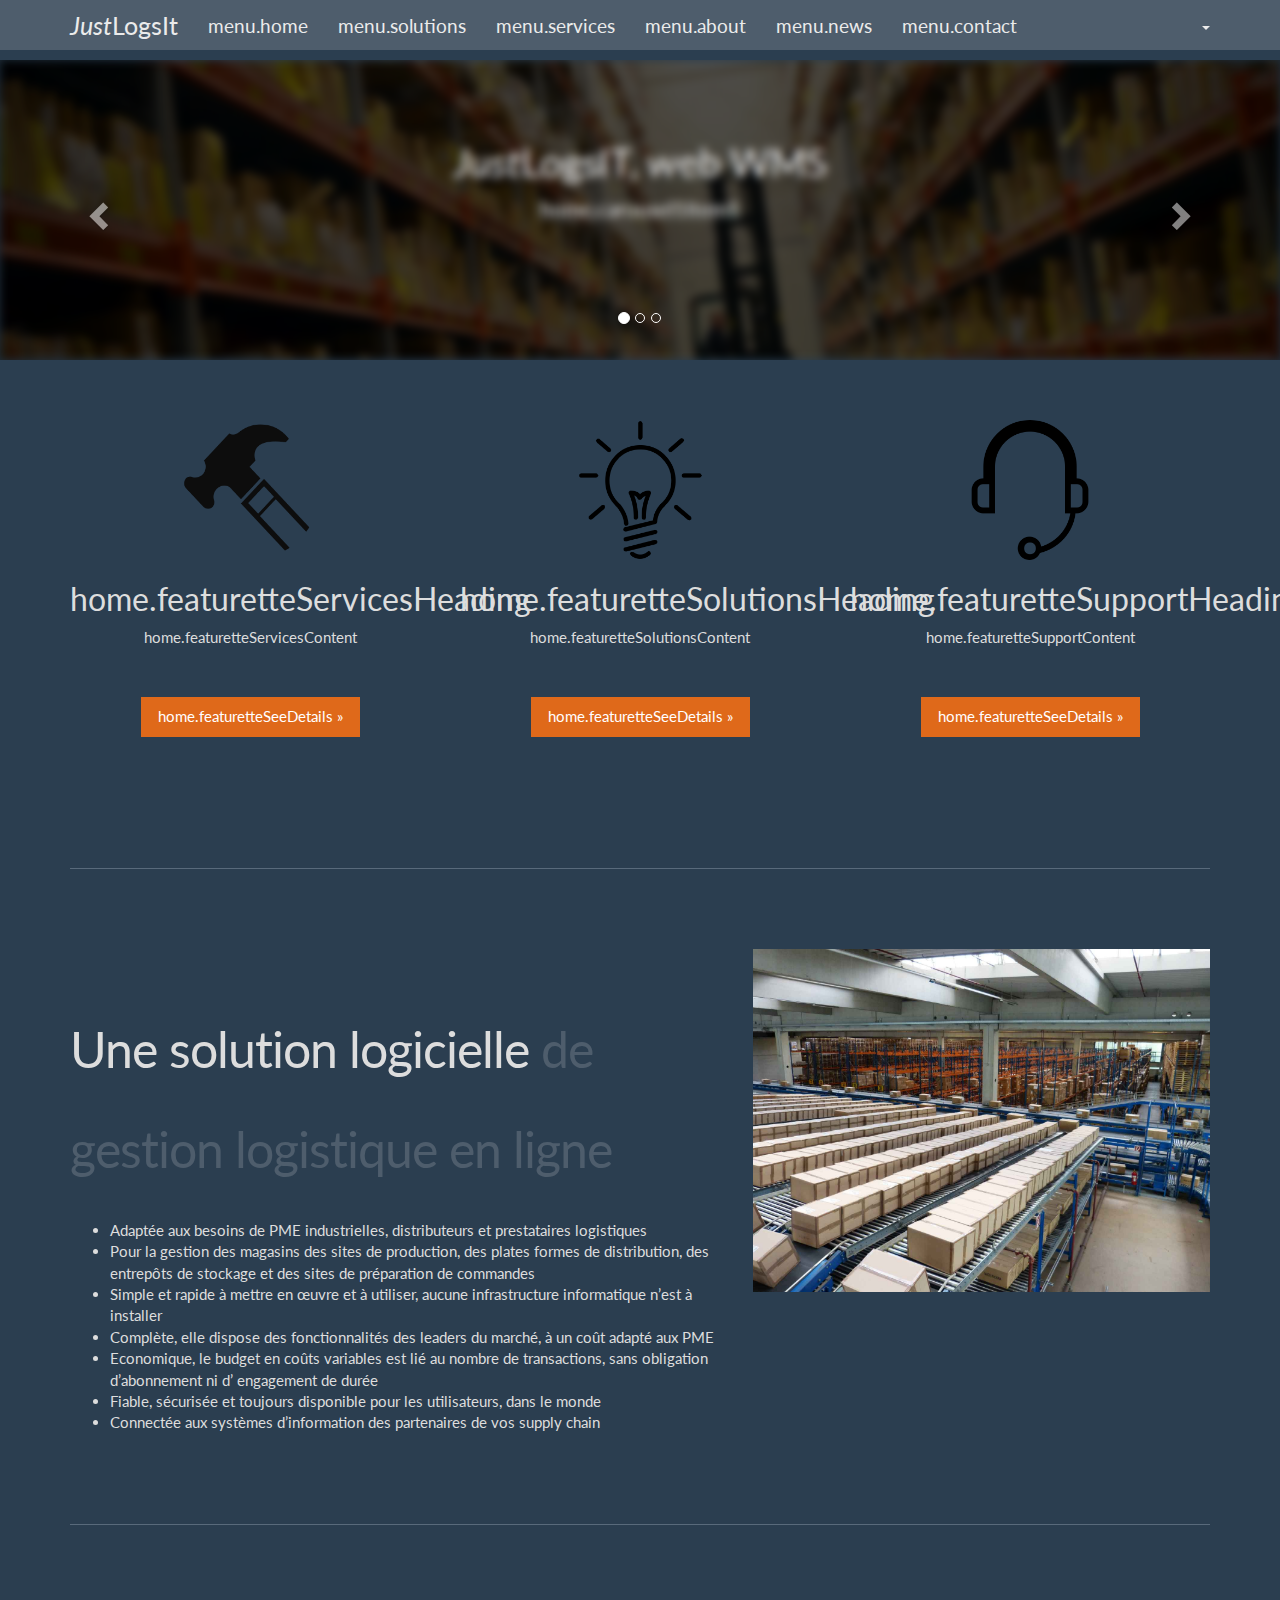
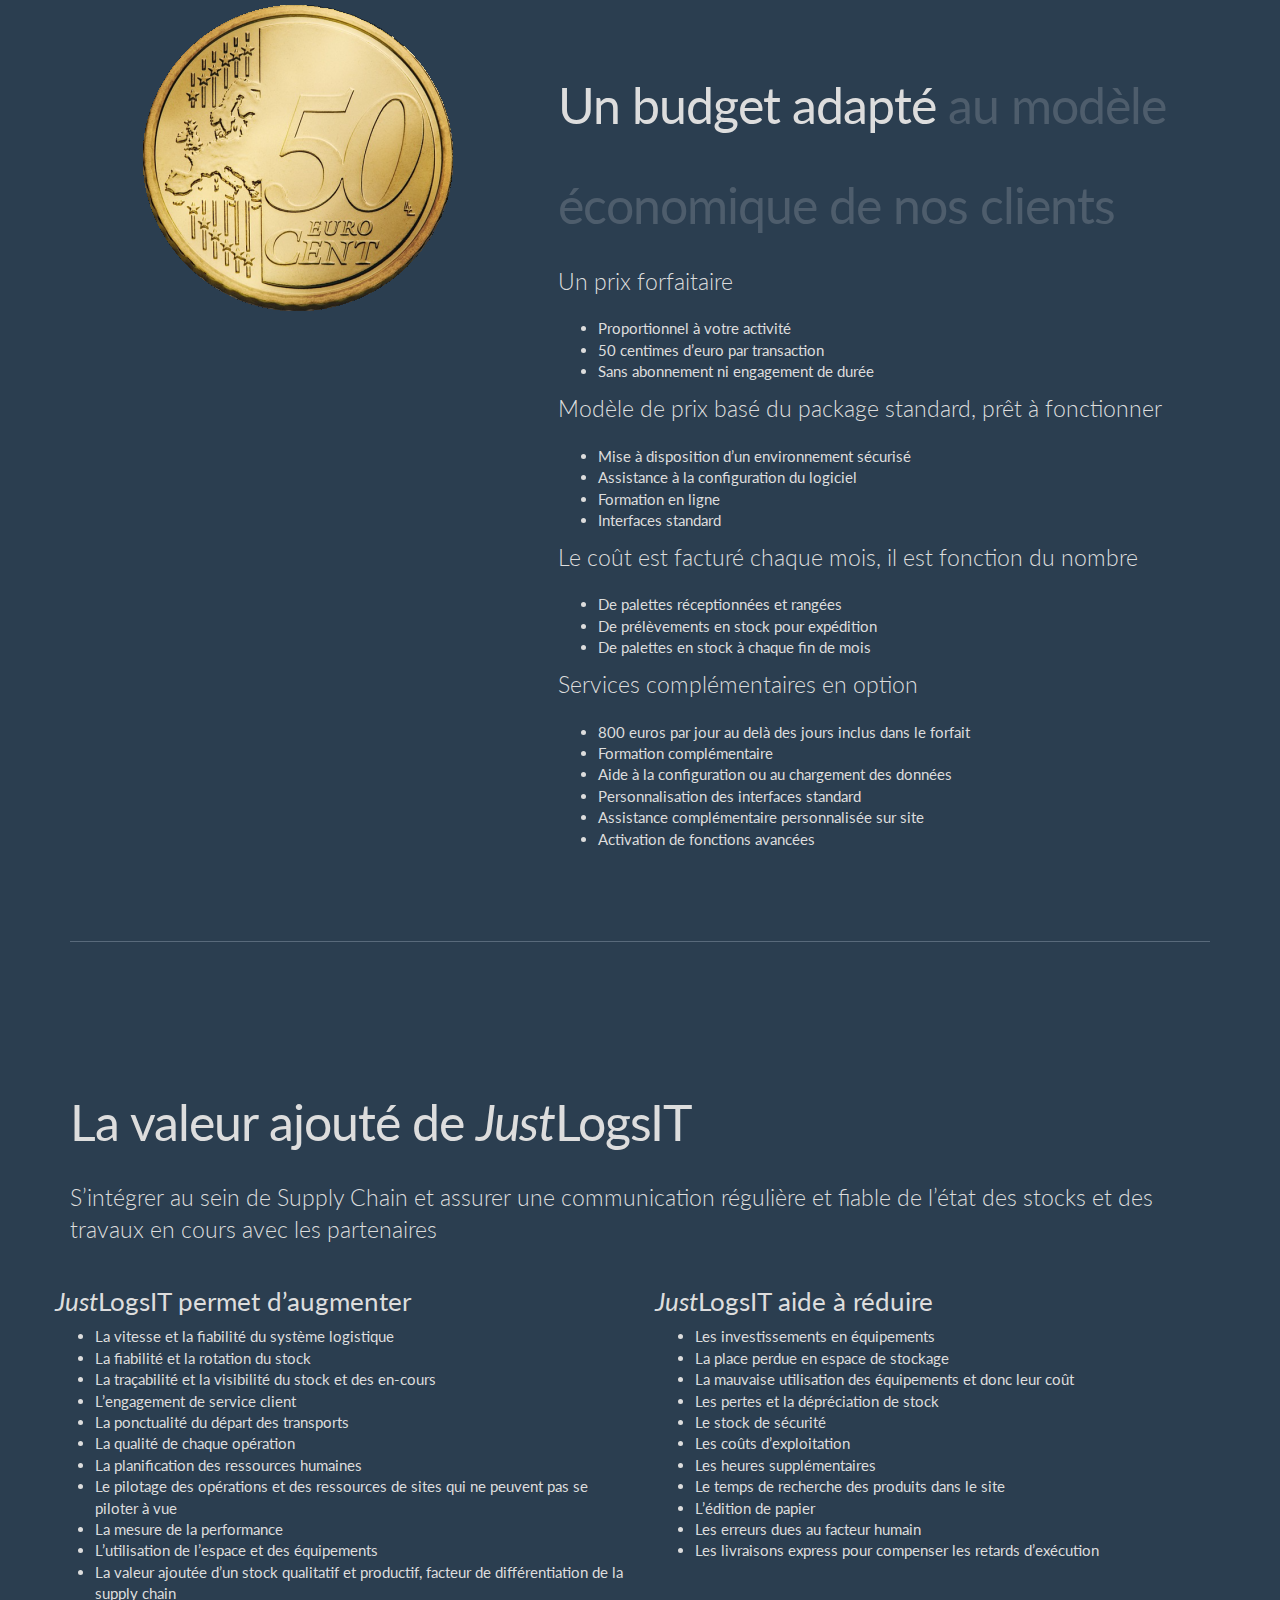
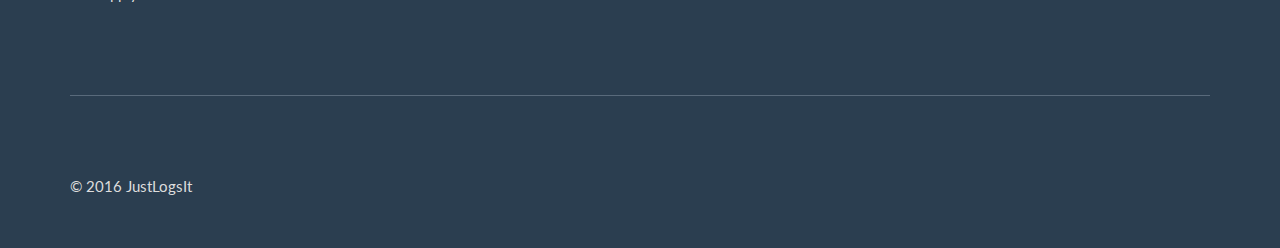
==== index.html @ 25b5d2bd "first commit" ====
<!DOCTYPE html>
<html lang="en" ng-app="justlogsit">
<head>
    <meta charset="utf-8">
    <meta http-equiv="X-UA-Compatible" content="IE=edge">
    <meta name="viewport" content="width=device-width, initial-scale=1">
    <!-- The above 3 meta tags *must* come first in the head; any other head content must come *after* these tags -->
    <meta name="description" content="JustLogsIt website">
    <meta name="author" content="Antoine Couette">
    <!--<link rel="icon" href="../../favicon.ico">-->

    <title>JustLogsIt</title>

    <!-- Bootstrap core CSS -->
    <link href="assets/css/bootstrap.css" rel="stylesheet">

    <!-- IE10 viewport hack for Surface/desktop Windows 8 bug -->
    <link href="assets/css/ie10-viewport-bug-workaround.css" rel="stylesheet">

    <!-- flags -->
    <link href="assets/css/flag-icon.min.css" rel="stylesheet">

    <!-- HTML5 shim and Respond.js for IE8 support of HTML5 elements and media queries -->
    <!--[if lt IE 9]>
    <script src="https://oss.maxcdn.com/html5shiv/3.7.2/html5shiv.min.js"></script>
    <script src="https://oss.maxcdn.com/respond/1.4.2/respond.min.js"></script>
    <![endif]-->


    <link href="src/home/home.css" rel="stylesheet">
    <link href="src/menu/menu.css" rel="stylesheet">
    <link href="src/contact/contact.css" rel="stylesheet">
    <link href="src/global.css" rel="stylesheet">

</head>

<body>
<ng-include src="'src/menu/menu.html'"></ng-include>


<div ng-view id="mainPlaceholder"></div>


<!-- Bootstrap core JavaScript
================================================== -->
<!-- Placed at the end of the document so the pages load faster -->
<script src="https://ajax.googleapis.com/ajax/libs/jquery/1.11.3/jquery.min.js"></script>
<script src="assets/js/bootstrap.min.js"></script>
<!-- IE10 viewport hack for Surface/desktop Windows 8 bug -->
<script src="assets/js/ie10-viewport-bug-workaround.js"></script>
<script src="assets/js/angular.min.js"></script>
<script src="assets/js/angular-route.min.js"></script>
<script src="assets/js/angular-messages.min.js"></script>
<script src="assets/js/angular-translate.min.js"></script>
<script src="src/app.js"></script>
<script src="src/contact/contact.js"></script>
<script src="src/home/home.js"></script>
<script src="src/menu/menu.js"></script>
<script src="src/route.js"></script>
</body>


</html>
---- assets/css/ie10-viewport-bug-workaround.css ----
/*!
 * IE10 viewport hack for Surface/desktop Windows 8 bug
 * Copyright 2014-2015 Twitter, Inc.
 * Licensed under MIT (https://github.com/twbs/bootstrap/blob/master/LICENSE)
 */

/*
 * See the Getting Started docs for more information:
 * http://getbootstrap.com/getting-started/#support-ie10-width
 */
@-webkit-viewport { width: device-width; }
@-moz-viewport    { width: device-width; }
@-ms-viewport     { width: device-width; }
@-o-viewport      { width: device-width; }
@viewport         { width: device-width; }
---- assets/css/flag-icon.min.css ----
.flag-icon,.flag-icon-background{background-size:contain;background-position:50%;background-repeat:no-repeat}.flag-icon{position:relative;display:inline-block;width:1.33333333em;line-height:1em}.flag-icon:before{content:"\00a0"}.flag-icon.flag-icon-squared{width:1em}.flag-icon-ad{background-image:url(../flags/4x3/ad.svg)}.flag-icon-ad.flag-icon-squared{background-image:url(../flags/1x1/ad.svg)}.flag-icon-ae{background-image:url(../flags/4x3/ae.svg)}.flag-icon-ae.flag-icon-squared{background-image:url(../flags/1x1/ae.svg)}.flag-icon-af{background-image:url(../flags/4x3/af.svg)}.flag-icon-af.flag-icon-squared{background-image:url(../flags/1x1/af.svg)}.flag-icon-ag{background-image:url(../flags/4x3/ag.svg)}.flag-icon-ag.flag-icon-squared{background-image:url(../flags/1x1/ag.svg)}.flag-icon-ai{background-image:url(../flags/4x3/ai.svg)}.flag-icon-ai.flag-icon-squared{background-image:url(../flags/1x1/ai.svg)}.flag-icon-al{background-image:url(../flags/4x3/al.svg)}.flag-icon-al.flag-icon-squared{background-image:url(../flags/1x1/al.svg)}.flag-icon-am{background-image:url(../flags/4x3/am.svg)}.flag-icon-am.flag-icon-squared{background-image:url(../flags/1x1/am.svg)}.flag-icon-ao{background-image:url(../flags/4x3/ao.svg)}.flag-icon-ao.flag-icon-squared{background-image:url(../flags/1x1/ao.svg)}.flag-icon-aq{background-image:url(../flags/4x3/aq.svg)}.flag-icon-aq.flag-icon-squared{background-image:url(../flags/1x1/aq.svg)}.flag-icon-ar{background-image:url(../flags/4x3/ar.svg)}.flag-icon-ar.flag-icon-squared{background-image:url(../flags/1x1/ar.svg)}.flag-icon-as{background-image:url(../flags/4x3/as.svg)}.flag-icon-as.flag-icon-squared{background-image:url(../flags/1x1/as.svg)}.flag-icon-at{background-image:url(../flags/4x3/at.svg)}.flag-icon-at.flag-icon-squared{background-image:url(../flags/1x1/at.svg)}.flag-icon-au{background-image:url(../flags/4x3/au.svg)}.flag-icon-au.flag-icon-squared{background-image:url(../flags/1x1/au.svg)}.flag-icon-aw{background-image:url(../flags/4x3/aw.svg)}.flag-icon-aw.flag-icon-squared{background-image:url(../flags/1x1/aw.svg)}.flag-icon-ax{background-image:url(../flags/4x3/ax.svg)}.flag-icon-ax.flag-icon-squared{background-image:url(../flags/1x1/ax.svg)}.flag-icon-az{background-image:url(../flags/4x3/az.svg)}.flag-icon-az.flag-icon-squared{background-image:url(../flags/1x1/az.svg)}.flag-icon-ba{background-image:url(../flags/4x3/ba.svg)}.flag-icon-ba.flag-icon-squared{background-image:url(../flags/1x1/ba.svg)}.flag-icon-bb{background-image:url(../flags/4x3/bb.svg)}.flag-icon-bb.flag-icon-squared{background-image:url(../flags/1x1/bb.svg)}.flag-icon-bd{background-image:url(../flags/4x3/bd.svg)}.flag-icon-bd.flag-icon-squared{background-image:url(../flags/1x1/bd.svg)}.flag-icon-be{background-image:url(../flags/4x3/be.svg)}.flag-icon-be.flag-icon-squared{background-image:url(../flags/1x1/be.svg)}.flag-icon-bf{background-image:url(../flags/4x3/bf.svg)}.flag-icon-bf.flag-icon-squared{background-image:url(../flags/1x1/bf.svg)}.flag-icon-bg{background-image:url(../flags/4x3/bg.svg)}.flag-icon-bg.flag-icon-squared{background-image:url(../flags/1x1/bg.svg)}.flag-icon-bh{background-image:url(../flags/4x3/bh.svg)}.flag-icon-bh.flag-icon-squared{background-image:url(../flags/1x1/bh.svg)}.flag-icon-bi{background-image:url(../flags/4x3/bi.svg)}.flag-icon-bi.flag-icon-squared{background-image:url(../flags/1x1/bi.svg)}.flag-icon-bj{background-image:url(../flags/4x3/bj.svg)}.flag-icon-bj.flag-icon-squared{background-image:url(../flags/1x1/bj.svg)}.flag-icon-bl{background-image:url(../flags/4x3/bl.svg)}.flag-icon-bl.flag-icon-squared{background-image:url(../flags/1x1/bl.svg)}.flag-icon-bm{background-image:url(../flags/4x3/bm.svg)}.flag-icon-bm.flag-icon-squared{background-image:url(../flags/1x1/bm.svg)}.flag-icon-bn{background-image:url(../flags/4x3/bn.svg)}.flag-icon-bn.flag-icon-squared{background-image:url(../flags/1x1/bn.svg)}.flag-icon-bo{background-image:url(../flags/4x3/bo.svg)}.flag-icon-bo.flag-icon-squared{background-image:url(../flags/1x1/bo.svg)}.flag-icon-bq{background-image:url(../flags/4x3/bq.svg)}.flag-icon-bq.flag-icon-squared{background-image:url(../flags/1x1/bq.svg)}.flag-icon-br{background-image:url(../flags/4x3/br.svg)}.flag-icon-br.flag-icon-squared{background-image:url(../flags/1x1/br.svg)}.flag-icon-bs{background-image:url(../flags/4x3/bs.svg)}.flag-icon-bs.flag-icon-squared{background-image:url(../flags/1x1/bs.svg)}.flag-icon-bt{background-image:url(../flags/4x3/bt.svg)}.flag-icon-bt.flag-icon-squared{background-image:url(../flags/1x1/bt.svg)}.flag-icon-bv{background-image:url(../flags/4x3/bv.svg)}.flag-icon-bv.flag-icon-squared{background-image:url(../flags/1x1/bv.svg)}.flag-icon-bw{background-image:url(../flags/4x3/bw.svg)}.flag-icon-bw.flag-icon-squared{background-image:url(../flags/1x1/bw.svg)}.flag-icon-by{background-image:url(../flags/4x3/by.svg)}.flag-icon-by.flag-icon-squared{background-image:url(../flags/1x1/by.svg)}.flag-icon-bz{background-image:url(../flags/4x3/bz.svg)}.flag-icon-bz.flag-icon-squared{background-image:url(../flags/1x1/bz.svg)}.flag-icon-ca{background-image:url(../flags/4x3/ca.svg)}.flag-icon-ca.flag-icon-squared{background-image:url(../flags/1x1/ca.svg)}.flag-icon-cc{background-image:url(../flags/4x3/cc.svg)}.flag-icon-cc.flag-icon-squared{background-image:url(../flags/1x1/cc.svg)}.flag-icon-cd{background-image:url(../flags/4x3/cd.svg)}.flag-icon-cd.flag-icon-squared{background-image:url(../flags/1x1/cd.svg)}.flag-icon-cf{background-image:url(../flags/4x3/cf.svg)}.flag-icon-cf.flag-icon-squared{background-image:url(../flags/1x1/cf.svg)}.flag-icon-cg{background-image:url(../flags/4x3/cg.svg)}.flag-icon-cg.flag-icon-squared{background-image:url(../flags/1x1/cg.svg)}.flag-icon-ch{background-image:url(../flags/4x3/ch.svg)}.flag-icon-ch.flag-icon-squared{background-image:url(../flags/1x1/ch.svg)}.flag-icon-ci{background-image:url(../flags/4x3/ci.svg)}.flag-icon-ci.flag-icon-squared{background-image:url(../flags/1x1/ci.svg)}.flag-icon-ck{background-image:url(../flags/4x3/ck.svg)}.flag-icon-ck.flag-icon-squared{background-image:url(../flags/1x1/ck.svg)}.flag-icon-cl{background-image:url(../flags/4x3/cl.svg)}.flag-icon-cl.flag-icon-squared{background-image:url(../flags/1x1/cl.svg)}.flag-icon-cm{background-image:url(../flags/4x3/cm.svg)}.flag-icon-cm.flag-icon-squared{background-image:url(../flags/1x1/cm.svg)}.flag-icon-cn{background-image:url(../flags/4x3/cn.svg)}.flag-icon-cn.flag-icon-squared{background-image:url(../flags/1x1/cn.svg)}.flag-icon-co{background-image:url(../flags/4x3/co.svg)}.flag-icon-co.flag-icon-squared{background-image:url(../flags/1x1/co.svg)}.flag-icon-cr{background-image:url(../flags/4x3/cr.svg)}.flag-icon-cr.flag-icon-squared{background-image:url(../flags/1x1/cr.svg)}.flag-icon-cu{background-image:url(../flags/4x3/cu.svg)}.flag-icon-cu.flag-icon-squared{background-image:url(../flags/1x1/cu.svg)}.flag-icon-cv{background-image:url(../flags/4x3/cv.svg)}.flag-icon-cv.flag-icon-squared{background-image:url(../flags/1x1/cv.svg)}.flag-icon-cw{background-image:url(../flags/4x3/cw.svg)}.flag-icon-cw.flag-icon-squared{background-image:url(../flags/1x1/cw.svg)}.flag-icon-cx{background-image:url(../flags/4x3/cx.svg)}.flag-icon-cx.flag-icon-squared{background-image:url(../flags/1x1/cx.svg)}.flag-icon-cy{background-image:url(../flags/4x3/cy.svg)}.flag-icon-cy.flag-icon-squared{background-image:url(../flags/1x1/cy.svg)}.flag-icon-cz{background-image:url(../flags/4x3/cz.svg)}.flag-icon-cz.flag-icon-squared{background-image:url(../flags/1x1/cz.svg)}.flag-icon-de{background-image:url(../flags/4x3/de.svg)}.flag-icon-de.flag-icon-squared{background-image:url(../flags/1x1/de.svg)}.flag-icon-dj{background-image:url(../flags/4x3/dj.svg)}.flag-icon-dj.flag-icon-squared{background-image:url(../flags/1x1/dj.svg)}.flag-icon-dk{background-image:url(../flags/4x3/dk.svg)}.flag-icon-dk.flag-icon-squared{background-image:url(../flags/1x1/dk.svg)}.flag-icon-dm{background-image:url(../flags/4x3/dm.svg)}.flag-icon-dm.flag-icon-squared{background-image:url(../flags/1x1/dm.svg)}.flag-icon-do{background-image:url(../flags/4x3/do.svg)}.flag-icon-do.flag-icon-squared{background-image:url(../flags/1x1/do.svg)}.flag-icon-dz{background-image:url(../flags/4x3/dz.svg)}.flag-icon-dz.flag-icon-squared{background-image:url(../flags/1x1/dz.svg)}.flag-icon-ec{background-image:url(../flags/4x3/ec.svg)}.flag-icon-ec.flag-icon-squared{background-image:url(../flags/1x1/ec.svg)}.flag-icon-ee{background-image:url(../flags/4x3/ee.svg)}.flag-icon-ee.flag-icon-squared{background-image:url(../flags/1x1/ee.svg)}.flag-icon-eg{background-image:url(../flags/4x3/eg.svg)}.flag-icon-eg.flag-icon-squared{background-image:url(../flags/1x1/eg.svg)}.flag-icon-eh{background-image:url(../flags/4x3/eh.svg)}.flag-icon-eh.flag-icon-squared{background-image:url(../flags/1x1/eh.svg)}.flag-icon-er{background-image:url(../flags/4x3/er.svg)}.flag-icon-er.flag-icon-squared{background-image:url(../flags/1x1/er.svg)}.flag-icon-es{background-image:url(../flags/4x3/es.svg)}.flag-icon-es.flag-icon-squared{background-image:url(../flags/1x1/es.svg)}.flag-icon-et{background-image:url(../flags/4x3/et.svg)}.flag-icon-et.flag-icon-squared{background-image:url(../flags/1x1/et.svg)}.flag-icon-fi{background-image:url(../flags/4x3/fi.svg)}.flag-icon-fi.flag-icon-squared{background-image:url(../flags/1x1/fi.svg)}.flag-icon-fj{background-image:url(../flags/4x3/fj.svg)}.flag-icon-fj.flag-icon-squared{background-image:url(../flags/1x1/fj.svg)}.flag-icon-fk{background-image:url(../flags/4x3/fk.svg)}.flag-icon-fk.flag-icon-squared{background-image:url(../flags/1x1/fk.svg)}.flag-icon-fm{background-image:url(../flags/4x3/fm.svg)}.flag-icon-fm.flag-icon-squared{background-image:url(../flags/1x1/fm.svg)}.flag-icon-fo{background-image:url(../flags/4x3/fo.svg)}.flag-icon-fo.flag-icon-squared{background-image:url(../flags/1x1/fo.svg)}.flag-icon-fr{background-image:url(../flags/4x3/fr.svg)}.flag-icon-fr.flag-icon-squared{background-image:url(../flags/1x1/fr.svg)}.flag-icon-ga{background-image:url(../flags/4x3/ga.svg)}.flag-icon-ga.flag-icon-squared{background-image:url(../flags/1x1/ga.svg)}.flag-icon-gb{background-image:url(../flags/4x3/gb.svg)}.flag-icon-gb.flag-icon-squared{background-image:url(../flags/1x1/gb.svg)}.flag-icon-gd{background-image:url(../flags/4x3/gd.svg)}.flag-icon-gd.flag-icon-squared{background-image:url(../flags/1x1/gd.svg)}.flag-icon-ge{background-image:url(../flags/4x3/ge.svg)}.flag-icon-ge.flag-icon-squared{background-image:url(../flags/1x1/ge.svg)}.flag-icon-gf{background-image:url(../flags/4x3/gf.svg)}.flag-icon-gf.flag-icon-squared{background-image:url(../flags/1x1/gf.svg)}.flag-icon-gg{background-image:url(../flags/4x3/gg.svg)}.flag-icon-gg.flag-icon-squared{background-image:url(../flags/1x1/gg.svg)}.flag-icon-gh{background-image:url(../flags/4x3/gh.svg)}.flag-icon-gh.flag-icon-squared{background-image:url(../flags/1x1/gh.svg)}.flag-icon-gi{background-image:url(../flags/4x3/gi.svg)}.flag-icon-gi.flag-icon-squared{background-image:url(../flags/1x1/gi.svg)}.flag-icon-gl{background-image:url(../flags/4x3/gl.svg)}.flag-icon-gl.flag-icon-squared{background-image:url(../flags/1x1/gl.svg)}.flag-icon-gm{background-image:url(../flags/4x3/gm.svg)}.flag-icon-gm.flag-icon-squared{background-image:url(../flags/1x1/gm.svg)}.flag-icon-gn{background-image:url(../flags/4x3/gn.svg)}.flag-icon-gn.flag-icon-squared{background-image:url(../flags/1x1/gn.svg)}.flag-icon-gp{background-image:url(../flags/4x3/gp.svg)}.flag-icon-gp.flag-icon-squared{background-image:url(../flags/1x1/gp.svg)}.flag-icon-gq{background-image:url(../flags/4x3/gq.svg)}.flag-icon-gq.flag-icon-squared{background-image:url(../flags/1x1/gq.svg)}.flag-icon-gr{background-image:url(../flags/4x3/gr.svg)}.flag-icon-gr.flag-icon-squared{background-image:url(../flags/1x1/gr.svg)}.flag-icon-gs{background-image:url(../flags/4x3/gs.svg)}.flag-icon-gs.flag-icon-squared{background-image:url(../flags/1x1/gs.svg)}.flag-icon-gt{background-image:url(../flags/4x3/gt.svg)}.flag-icon-gt.flag-icon-squared{background-image:url(../flags/1x1/gt.svg)}.flag-icon-gu{background-image:url(../flags/4x3/gu.svg)}.flag-icon-gu.flag-icon-squared{background-image:url(../flags/1x1/gu.svg)}.flag-icon-gw{background-image:url(../flags/4x3/gw.svg)}.flag-icon-gw.flag-icon-squared{background-image:url(../flags/1x1/gw.svg)}.flag-icon-gy{background-image:url(../flags/4x3/gy.svg)}.flag-icon-gy.flag-icon-squared{background-image:url(../flags/1x1/gy.svg)}.flag-icon-hk{background-image:url(../flags/4x3/hk.svg)}.flag-icon-hk.flag-icon-squared{background-image:url(../flags/1x1/hk.svg)}.flag-icon-hm{background-image:url(../flags/4x3/hm.svg)}.flag-icon-hm.flag-icon-squared{background-image:url(../flags/1x1/hm.svg)}.flag-icon-hn{background-image:url(../flags/4x3/hn.svg)}.flag-icon-hn.flag-icon-squared{background-image:url(../flags/1x1/hn.svg)}.flag-icon-hr{background-image:url(../flags/4x3/hr.svg)}.flag-icon-hr.flag-icon-squared{background-image:url(../flags/1x1/hr.svg)}.flag-icon-ht{background-image:url(../flags/4x3/ht.svg)}.flag-icon-ht.flag-icon-squared{background-image:url(../flags/1x1/ht.svg)}.flag-icon-hu{background-image:url(../flags/4x3/hu.svg)}.flag-icon-hu.flag-icon-squared{background-image:url(../flags/1x1/hu.svg)}.flag-icon-id{background-image:url(../flags/4x3/id.svg)}.flag-icon-id.flag-icon-squared{background-image:url(../flags/1x1/id.svg)}.flag-icon-ie{background-image:url(../flags/4x3/ie.svg)}.flag-icon-ie.flag-icon-squared{background-image:url(../flags/1x1/ie.svg)}.flag-icon-il{background-image:url(../flags/4x3/il.svg)}.flag-icon-il.flag-icon-squared{background-image:url(../flags/1x1/il.svg)}.flag-icon-im{background-image:url(../flags/4x3/im.svg)}.flag-icon-im.flag-icon-squared{background-image:url(../flags/1x1/im.svg)}.flag-icon-in{background-image:url(../flags/4x3/in.svg)}.flag-icon-in.flag-icon-squared{background-image:url(../flags/1x1/in.svg)}.flag-icon-io{background-image:url(../flags/4x3/io.svg)}.flag-icon-io.flag-icon-squared{background-image:url(../flags/1x1/io.svg)}.flag-icon-iq{background-image:url(../flags/4x3/iq.svg)}.flag-icon-iq.flag-icon-squared{background-image:url(../flags/1x1/iq.svg)}.flag-icon-ir{background-image:url(../flags/4x3/ir.svg)}.flag-icon-ir.flag-icon-squared{background-image:url(../flags/1x1/ir.svg)}.flag-icon-is{background-image:url(../flags/4x3/is.svg)}.flag-icon-is.flag-icon-squared{background-image:url(../flags/1x1/is.svg)}.flag-icon-it{background-image:url(../flags/4x3/it.svg)}.flag-icon-it.flag-icon-squared{background-image:url(../flags/1x1/it.svg)}.flag-icon-je{background-image:url(../flags/4x3/je.svg)}.flag-icon-je.flag-icon-squared{background-image:url(../flags/1x1/je.svg)}.flag-icon-jm{background-image:url(../flags/4x3/jm.svg)}.flag-icon-jm.flag-icon-squared{background-image:url(../flags/1x1/jm.svg)}.flag-icon-jo{background-image:url(../flags/4x3/jo.svg)}.flag-icon-jo.flag-icon-squared{background-image:url(../flags/1x1/jo.svg)}.flag-icon-jp{background-image:url(../flags/4x3/jp.svg)}.flag-icon-jp.flag-icon-squared{background-image:url(../flags/1x1/jp.svg)}.flag-icon-ke{background-image:url(../flags/4x3/ke.svg)}.flag-icon-ke.flag-icon-squared{background-image:url(../flags/1x1/ke.svg)}.flag-icon-kg{background-image:url(../flags/4x3/kg.svg)}.flag-icon-kg.flag-icon-squared{background-image:url(../flags/1x1/kg.svg)}.flag-icon-kh{background-image:url(../flags/4x3/kh.svg)}.flag-icon-kh.flag-icon-squared{background-image:url(../flags/1x1/kh.svg)}.flag-icon-ki{background-image:url(../flags/4x3/ki.svg)}.flag-icon-ki.flag-icon-squared{background-image:url(../flags/1x1/ki.svg)}.flag-icon-km{background-image:url(../flags/4x3/km.svg)}.flag-icon-km.flag-icon-squared{background-image:url(../flags/1x1/km.svg)}.flag-icon-kn{background-image:url(../flags/4x3/kn.svg)}.flag-icon-kn.flag-icon-squared{background-image:url(../flags/1x1/kn.svg)}.flag-icon-kp{background-image:url(../flags/4x3/kp.svg)}.flag-icon-kp.flag-icon-squared{background-image:url(../flags/1x1/kp.svg)}.flag-icon-kr{background-image:url(../flags/4x3/kr.svg)}.flag-icon-kr.flag-icon-squared{background-image:url(../flags/1x1/kr.svg)}.flag-icon-kw{background-image:url(../flags/4x3/kw.svg)}.flag-icon-kw.flag-icon-squared{background-image:url(../flags/1x1/kw.svg)}.flag-icon-ky{background-image:url(../flags/4x3/ky.svg)}.flag-icon-ky.flag-icon-squared{background-image:url(../flags/1x1/ky.svg)}.flag-icon-kz{background-image:url(../flags/4x3/kz.svg)}.flag-icon-kz.flag-icon-squared{background-image:url(../flags/1x1/kz.svg)}.flag-icon-la{background-image:url(../flags/4x3/la.svg)}.flag-icon-la.flag-icon-squared{background-image:url(../flags/1x1/la.svg)}.flag-icon-lb{background-image:url(../flags/4x3/lb.svg)}.flag-icon-lb.flag-icon-squared{background-image:url(../flags/1x1/lb.svg)}.flag-icon-lc{background-image:url(../flags/4x3/lc.svg)}.flag-icon-lc.flag-icon-squared{background-image:url(../flags/1x1/lc.svg)}.flag-icon-li{background-image:url(../flags/4x3/li.svg)}.flag-icon-li.flag-icon-squared{background-image:url(../flags/1x1/li.svg)}.flag-icon-lk{background-image:url(../flags/4x3/lk.svg)}.flag-icon-lk.flag-icon-squared{background-image:url(../flags/1x1/lk.svg)}.flag-icon-lr{background-image:url(../flags/4x3/lr.svg)}.flag-icon-lr.flag-icon-squared{background-image:url(../flags/1x1/lr.svg)}.flag-icon-ls{background-image:url(../flags/4x3/ls.svg)}.flag-icon-ls.flag-icon-squared{background-image:url(../flags/1x1/ls.svg)}.flag-icon-lt{background-image:url(../flags/4x3/lt.svg)}.flag-icon-lt.flag-icon-squared{background-image:url(../flags/1x1/lt.svg)}.flag-icon-lu{background-image:url(../flags/4x3/lu.svg)}.flag-icon-lu.flag-icon-squared{background-image:url(../flags/1x1/lu.svg)}.flag-icon-lv{background-image:url(../flags/4x3/lv.svg)}.flag-icon-lv.flag-icon-squared{background-image:url(../flags/1x1/lv.svg)}.flag-icon-ly{background-image:url(../flags/4x3/ly.svg)}.flag-icon-ly.flag-icon-squared{background-image:url(../flags/1x1/ly.svg)}.flag-icon-ma{background-image:url(../flags/4x3/ma.svg)}.flag-icon-ma.flag-icon-squared{background-image:url(../flags/1x1/ma.svg)}.flag-icon-mc{background-image:url(../flags/4x3/mc.svg)}.flag-icon-mc.flag-icon-squared{background-image:url(../flags/1x1/mc.svg)}.flag-icon-md{background-image:url(../flags/4x3/md.svg)}.flag-icon-md.flag-icon-squared{background-image:url(../flags/1x1/md.svg)}.flag-icon-me{background-image:url(../flags/4x3/me.svg)}.flag-icon-me.flag-icon-squared{background-image:url(../flags/1x1/me.svg)}.flag-icon-mf{background-image:url(../flags/4x3/mf.svg)}.flag-icon-mf.flag-icon-squared{background-image:url(../flags/1x1/mf.svg)}.flag-icon-mg{background-image:url(../flags/4x3/mg.svg)}.flag-icon-mg.flag-icon-squared{background-image:url(../flags/1x1/mg.svg)}.flag-icon-mh{background-image:url(../flags/4x3/mh.svg)}.flag-icon-mh.flag-icon-squared{background-image:url(../flags/1x1/mh.svg)}.flag-icon-mk{background-image:url(../flags/4x3/mk.svg)}.flag-icon-mk.flag-icon-squared{background-image:url(../flags/1x1/mk.svg)}.flag-icon-ml{background-image:url(../flags/4x3/ml.svg)}.flag-icon-ml.flag-icon-squared{background-image:url(../flags/1x1/ml.svg)}.flag-icon-mm{background-image:url(../flags/4x3/mm.svg)}.flag-icon-mm.flag-icon-squared{background-image:url(../flags/1x1/mm.svg)}.flag-icon-mn{background-image:url(../flags/4x3/mn.svg)}.flag-icon-mn.flag-icon-squared{background-image:url(../flags/1x1/mn.svg)}.flag-icon-mo{background-image:url(../flags/4x3/mo.svg)}.flag-icon-mo.flag-icon-squared{background-image:url(../flags/1x1/mo.svg)}.flag-icon-mp{background-image:url(../flags/4x3/mp.svg)}.flag-icon-mp.flag-icon-squared{background-image:url(../flags/1x1/mp.svg)}.flag-icon-mq{background-image:url(../flags/4x3/mq.svg)}.flag-icon-mq.flag-icon-squared{background-image:url(../flags/1x1/mq.svg)}.flag-icon-mr{background-image:url(../flags/4x3/mr.svg)}.flag-icon-mr.flag-icon-squared{background-image:url(../flags/1x1/mr.svg)}.flag-icon-ms{background-image:url(../flags/4x3/ms.svg)}.flag-icon-ms.flag-icon-squared{background-image:url(../flags/1x1/ms.svg)}.flag-icon-mt{background-image:url(../flags/4x3/mt.svg)}.flag-icon-mt.flag-icon-squared{background-image:url(../flags/1x1/mt.svg)}.flag-icon-mu{background-image:url(../flags/4x3/mu.svg)}.flag-icon-mu.flag-icon-squared{background-image:url(../flags/1x1/mu.svg)}.flag-icon-mv{background-image:url(../flags/4x3/mv.svg)}.flag-icon-mv.flag-icon-squared{background-image:url(../flags/1x1/mv.svg)}.flag-icon-mw{background-image:url(../flags/4x3/mw.svg)}.flag-icon-mw.flag-icon-squared{background-image:url(../flags/1x1/mw.svg)}.flag-icon-mx{background-image:url(../flags/4x3/mx.svg)}.flag-icon-mx.flag-icon-squared{background-image:url(../flags/1x1/mx.svg)}.flag-icon-my{background-image:url(../flags/4x3/my.svg)}.flag-icon-my.flag-icon-squared{background-image:url(../flags/1x1/my.svg)}.flag-icon-mz{background-image:url(../flags/4x3/mz.svg)}.flag-icon-mz.flag-icon-squared{background-image:url(../flags/1x1/mz.svg)}.flag-icon-na{background-image:url(../flags/4x3/na.svg)}.flag-icon-na.flag-icon-squared{background-image:url(../flags/1x1/na.svg)}.flag-icon-nc{background-image:url(../flags/4x3/nc.svg)}.flag-icon-nc.flag-icon-squared{background-image:url(../flags/1x1/nc.svg)}.flag-icon-ne{background-image:url(../flags/4x3/ne.svg)}.flag-icon-ne.flag-icon-squared{background-image:url(../flags/1x1/ne.svg)}.flag-icon-nf{background-image:url(../flags/4x3/nf.svg)}.flag-icon-nf.flag-icon-squared{background-image:url(../flags/1x1/nf.svg)}.flag-icon-ng{background-image:url(../flags/4x3/ng.svg)}.flag-icon-ng.flag-icon-squared{background-image:url(../flags/1x1/ng.svg)}.flag-icon-ni{background-image:url(../flags/4x3/ni.svg)}.flag-icon-ni.flag-icon-squared{background-image:url(../flags/1x1/ni.svg)}.flag-icon-nl{background-image:url(../flags/4x3/nl.svg)}.flag-icon-nl.flag-icon-squared{background-image:url(../flags/1x1/nl.svg)}.flag-icon-no{background-image:url(../flags/4x3/no.svg)}.flag-icon-no.flag-icon-squared{background-image:url(../flags/1x1/no.svg)}.flag-icon-np{background-image:url(../flags/4x3/np.svg)}.flag-icon-np.flag-icon-squared{background-image:url(../flags/1x1/np.svg)}.flag-icon-nr{background-image:url(../flags/4x3/nr.svg)}.flag-icon-nr.flag-icon-squared{background-image:url(../flags/1x1/nr.svg)}.flag-icon-nu{background-image:url(../flags/4x3/nu.svg)}.flag-icon-nu.flag-icon-squared{background-image:url(../flags/1x1/nu.svg)}.flag-icon-nz{background-image:url(../flags/4x3/nz.svg)}.flag-icon-nz.flag-icon-squared{background-image:url(../flags/1x1/nz.svg)}.flag-icon-om{background-image:url(../flags/4x3/om.svg)}.flag-icon-om.flag-icon-squared{background-image:url(../flags/1x1/om.svg)}.flag-icon-pa{background-image:url(../flags/4x3/pa.svg)}.flag-icon-pa.flag-icon-squared{background-image:url(../flags/1x1/pa.svg)}.flag-icon-pe{background-image:url(../flags/4x3/pe.svg)}.flag-icon-pe.flag-icon-squared{background-image:url(../flags/1x1/pe.svg)}.flag-icon-pf{background-image:url(../flags/4x3/pf.svg)}.flag-icon-pf.flag-icon-squared{background-image:url(../flags/1x1/pf.svg)}.flag-icon-pg{background-image:url(../flags/4x3/pg.svg)}.flag-icon-pg.flag-icon-squared{background-image:url(../flags/1x1/pg.svg)}.flag-icon-ph{background-image:url(../flags/4x3/ph.svg)}.flag-icon-ph.flag-icon-squared{background-image:url(../flags/1x1/ph.svg)}.flag-icon-pk{background-image:url(../flags/4x3/pk.svg)}.flag-icon-pk.flag-icon-squared{background-image:url(../flags/1x1/pk.svg)}.flag-icon-pl{background-image:url(../flags/4x3/pl.svg)}.flag-icon-pl.flag-icon-squared{background-image:url(../flags/1x1/pl.svg)}.flag-icon-pm{background-image:url(../flags/4x3/pm.svg)}.flag-icon-pm.flag-icon-squared{background-image:url(../flags/1x1/pm.svg)}.flag-icon-pn{background-image:url(../flags/4x3/pn.svg)}.flag-icon-pn.flag-icon-squared{background-image:url(../flags/1x1/pn.svg)}.flag-icon-pr{background-image:url(../flags/4x3/pr.svg)}.flag-icon-pr.flag-icon-squared{background-image:url(../flags/1x1/pr.svg)}.flag-icon-ps{background-image:url(../flags/4x3/ps.svg)}.flag-icon-ps.flag-icon-squared{background-image:url(../flags/1x1/ps.svg)}.flag-icon-pt{background-image:url(../flags/4x3/pt.svg)}.flag-icon-pt.flag-icon-squared{background-image:url(../flags/1x1/pt.svg)}.flag-icon-pw{background-image:url(../flags/4x3/pw.svg)}.flag-icon-pw.flag-icon-squared{background-image:url(../flags/1x1/pw.svg)}.flag-icon-py{background-image:url(../flags/4x3/py.svg)}.flag-icon-py.flag-icon-squared{background-image:url(../flags/1x1/py.svg)}.flag-icon-qa{background-image:url(../flags/4x3/qa.svg)}.flag-icon-qa.flag-icon-squared{background-image:url(../flags/1x1/qa.svg)}.flag-icon-re{background-image:url(../flags/4x3/re.svg)}.flag-icon-re.flag-icon-squared{background-image:url(../flags/1x1/re.svg)}.flag-icon-ro{background-image:url(../flags/4x3/ro.svg)}.flag-icon-ro.flag-icon-squared{background-image:url(../flags/1x1/ro.svg)}.flag-icon-rs{background-image:url(../flags/4x3/rs.svg)}.flag-icon-rs.flag-icon-squared{background-image:url(../flags/1x1/rs.svg)}.flag-icon-ru{background-image:url(../flags/4x3/ru.svg)}.flag-icon-ru.flag-icon-squared{background-image:url(../flags/1x1/ru.svg)}.flag-icon-rw{background-image:url(../flags/4x3/rw.svg)}.flag-icon-rw.flag-icon-squared{background-image:url(../flags/1x1/rw.svg)}.flag-icon-sa{background-image:url(../flags/4x3/sa.svg)}.flag-icon-sa.flag-icon-squared{background-image:url(../flags/1x1/sa.svg)}.flag-icon-sb{background-image:url(../flags/4x3/sb.svg)}.flag-icon-sb.flag-icon-squared{background-image:url(../flags/1x1/sb.svg)}.flag-icon-sc{background-image:url(../flags/4x3/sc.svg)}.flag-icon-sc.flag-icon-squared{background-image:url(../flags/1x1/sc.svg)}.flag-icon-sd{background-image:url(../flags/4x3/sd.svg)}.flag-icon-sd.flag-icon-squared{background-image:url(../flags/1x1/sd.svg)}.flag-icon-se{background-image:url(../flags/4x3/se.svg)}.flag-icon-se.flag-icon-squared{background-image:url(../flags/1x1/se.svg)}.flag-icon-sg{background-image:url(../flags/4x3/sg.svg)}.flag-icon-sg.flag-icon-squared{background-image:url(../flags/1x1/sg.svg)}.flag-icon-sh{background-image:url(../flags/4x3/sh.svg)}.flag-icon-sh.flag-icon-squared{background-image:url(../flags/1x1/sh.svg)}.flag-icon-si{background-image:url(../flags/4x3/si.svg)}.flag-icon-si.flag-icon-squared{background-image:url(../flags/1x1/si.svg)}.flag-icon-sj{background-image:url(../flags/4x3/sj.svg)}.flag-icon-sj.flag-icon-squared{background-image:url(../flags/1x1/sj.svg)}.flag-icon-sk{background-image:url(../flags/4x3/sk.svg)}.flag-icon-sk.flag-icon-squared{background-image:url(../flags/1x1/sk.svg)}.flag-icon-sl{background-image:url(../flags/4x3/sl.svg)}.flag-icon-sl.flag-icon-squared{background-image:url(../flags/1x1/sl.svg)}.flag-icon-sm{background-image:url(../flags/4x3/sm.svg)}.flag-icon-sm.flag-icon-squared{background-image:url(../flags/1x1/sm.svg)}.flag-icon-sn{background-image:url(../flags/4x3/sn.svg)}.flag-icon-sn.flag-icon-squared{background-image:url(../flags/1x1/sn.svg)}.flag-icon-so{background-image:url(../flags/4x3/so.svg)}.flag-icon-so.flag-icon-squared{background-image:url(../flags/1x1/so.svg)}.flag-icon-sr{background-image:url(../flags/4x3/sr.svg)}.flag-icon-sr.flag-icon-squared{background-image:url(../flags/1x1/sr.svg)}.flag-icon-ss{background-image:url(../flags/4x3/ss.svg)}.flag-icon-ss.flag-icon-squared{background-image:url(../flags/1x1/ss.svg)}.flag-icon-st{background-image:url(../flags/4x3/st.svg)}.flag-icon-st.flag-icon-squared{background-image:url(../flags/1x1/st.svg)}.flag-icon-sv{background-image:url(../flags/4x3/sv.svg)}.flag-icon-sv.flag-icon-squared{background-image:url(../flags/1x1/sv.svg)}.flag-icon-sx{background-image:url(../flags/4x3/sx.svg)}.flag-icon-sx.flag-icon-squared{background-image:url(../flags/1x1/sx.svg)}.flag-icon-sy{background-image:url(../flags/4x3/sy.svg)}.flag-icon-sy.flag-icon-squared{background-image:url(../flags/1x1/sy.svg)}.flag-icon-sz{background-image:url(../flags/4x3/sz.svg)}.flag-icon-sz.flag-icon-squared{background-image:url(../flags/1x1/sz.svg)}.flag-icon-tc{background-image:url(../flags/4x3/tc.svg)}.flag-icon-tc.flag-icon-squared{background-image:url(../flags/1x1/tc.svg)}.flag-icon-td{background-image:url(../flags/4x3/td.svg)}.flag-icon-td.flag-icon-squared{background-image:url(../flags/1x1/td.svg)}.flag-icon-tf{background-image:url(../flags/4x3/tf.svg)}.flag-icon-tf.flag-icon-squared{background-image:url(../flags/1x1/tf.svg)}.flag-icon-tg{background-image:url(../flags/4x3/tg.svg)}.flag-icon-tg.flag-icon-squared{background-image:url(../flags/1x1/tg.svg)}.flag-icon-th{background-image:url(../flags/4x3/th.svg)}.flag-icon-th.flag-icon-squared{background-image:url(../flags/1x1/th.svg)}.flag-icon-tj{background-image:url(../flags/4x3/tj.svg)}.flag-icon-tj.flag-icon-squared{background-image:url(../flags/1x1/tj.svg)}.flag-icon-tk{background-image:url(../flags/4x3/tk.svg)}.flag-icon-tk.flag-icon-squared{background-image:url(../flags/1x1/tk.svg)}.flag-icon-tl{background-image:url(../flags/4x3/tl.svg)}.flag-icon-tl.flag-icon-squared{background-image:url(../flags/1x1/tl.svg)}.flag-icon-tm{background-image:url(../flags/4x3/tm.svg)}.flag-icon-tm.flag-icon-squared{background-image:url(../flags/1x1/tm.svg)}.flag-icon-tn{background-image:url(../flags/4x3/tn.svg)}.flag-icon-tn.flag-icon-squared{background-image:url(../flags/1x1/tn.svg)}.flag-icon-to{background-image:url(../flags/4x3/to.svg)}.flag-icon-to.flag-icon-squared{background-image:url(../flags/1x1/to.svg)}.flag-icon-tr{background-image:url(../flags/4x3/tr.svg)}.flag-icon-tr.flag-icon-squared{background-image:url(../flags/1x1/tr.svg)}.flag-icon-tt{background-image:url(../flags/4x3/tt.svg)}.flag-icon-tt.flag-icon-squared{background-image:url(../flags/1x1/tt.svg)}.flag-icon-tv{background-image:url(../flags/4x3/tv.svg)}.flag-icon-tv.flag-icon-squared{background-image:url(../flags/1x1/tv.svg)}.flag-icon-tw{background-image:url(../flags/4x3/tw.svg)}.flag-icon-tw.flag-icon-squared{background-image:url(../flags/1x1/tw.svg)}.flag-icon-tz{background-image:url(../flags/4x3/tz.svg)}.flag-icon-tz.flag-icon-squared{background-image:url(../flags/1x1/tz.svg)}.flag-icon-ua{background-image:url(../flags/4x3/ua.svg)}.flag-icon-ua.flag-icon-squared{background-image:url(../flags/1x1/ua.svg)}.flag-icon-ug{background-image:url(../flags/4x3/ug.svg)}.flag-icon-ug.flag-icon-squared{background-image:url(../flags/1x1/ug.svg)}.flag-icon-um{background-image:url(../flags/4x3/um.svg)}.flag-icon-um.flag-icon-squared{background-image:url(../flags/1x1/um.svg)}.flag-icon-us{background-image:url(../flags/4x3/us.svg)}.flag-icon-us.flag-icon-squared{background-image:url(../flags/1x1/us.svg)}.flag-icon-uy{background-image:url(../flags/4x3/uy.svg)}.flag-icon-uy.flag-icon-squared{background-image:url(../flags/1x1/uy.svg)}.flag-icon-uz{background-image:url(../flags/4x3/uz.svg)}.flag-icon-uz.flag-icon-squared{background-image:url(../flags/1x1/uz.svg)}.flag-icon-va{background-image:url(../flags/4x3/va.svg)}.flag-icon-va.flag-icon-squared{background-image:url(../flags/1x1/va.svg)}.flag-icon-vc{background-image:url(../flags/4x3/vc.svg)}.flag-icon-vc.flag-icon-squared{background-image:url(../flags/1x1/vc.svg)}.flag-icon-ve{background-image:url(../flags/4x3/ve.svg)}.flag-icon-ve.flag-icon-squared{background-image:url(../flags/1x1/ve.svg)}.flag-icon-vg{background-image:url(../flags/4x3/vg.svg)}.flag-icon-vg.flag-icon-squared{background-image:url(../flags/1x1/vg.svg)}.flag-icon-vi{background-image:url(../flags/4x3/vi.svg)}.flag-icon-vi.flag-icon-squared{background-image:url(../flags/1x1/vi.svg)}.flag-icon-vn{background-image:url(../flags/4x3/vn.svg)}.flag-icon-vn.flag-icon-squared{background-image:url(../flags/1x1/vn.svg)}.flag-icon-vu{background-image:url(../flags/4x3/vu.svg)}.flag-icon-vu.flag-icon-squared{background-image:url(../flags/1x1/vu.svg)}.flag-icon-wf{background-image:url(../flags/4x3/wf.svg)}.flag-icon-wf.flag-icon-squared{background-image:url(../flags/1x1/wf.svg)}.flag-icon-ws{background-image:url(../flags/4x3/ws.svg)}.flag-icon-ws.flag-icon-squared{background-image:url(../flags/1x1/ws.svg)}.flag-icon-ye{background-image:url(../flags/4x3/ye.svg)}.flag-icon-ye.flag-icon-squared{background-image:url(../flags/1x1/ye.svg)}.flag-icon-yt{background-image:url(../flags/4x3/yt.svg)}.flag-icon-yt.flag-icon-squared{background-image:url(../flags/1x1/yt.svg)}.flag-icon-za{background-image:url(../flags/4x3/za.svg)}.flag-icon-za.flag-icon-squared{background-image:url(../flags/1x1/za.svg)}.flag-icon-zm{background-image:url(../flags/4x3/zm.svg)}.flag-icon-zm.flag-icon-squared{background-image:url(../flags/1x1/zm.svg)}.flag-icon-zw{background-image:url(../flags/4x3/zw.svg)}.flag-icon-zw.flag-icon-squared{background-image:url(../flags/1x1/zw.svg)}.flag-icon-eu{background-image:url(../flags/4x3/eu.svg)}.flag-icon-eu.flag-icon-squared{background-image:url(../flags/1x1/eu.svg)}.flag-icon-gb-eng{background-image:url(../flags/4x3/gb-eng.svg)}.flag-icon-gb-eng.flag-icon-squared{background-image:url(../flags/1x1/gb-eng.svg)}.flag-icon-gb-nir{background-image:url(../flags/4x3/gb-nir.svg)}.flag-icon-gb-nir.flag-icon-squared{background-image:url(../flags/1x1/gb-nir.svg)}.flag-icon-gb-sct{background-image:url(../flags/4x3/gb-sct.svg)}.flag-icon-gb-sct.flag-icon-squared{background-image:url(../flags/1x1/gb-sct.svg)}.flag-icon-gb-wls{background-image:url(../flags/4x3/gb-wls.svg)}.flag-icon-gb-wls.flag-icon-squared{background-image:url(../flags/1x1/gb-wls.svg)}.flag-icon-un{background-image:url(../flags/4x3/un.svg)}.flag-icon-un.flag-icon-squared{background-image:url(../flags/1x1/un.svg)}
---- src/home/home.css ----
/* CUSTOMIZE THE CAROUSEL
-------------------------------------------------- */

/* Carousel base class */
.carousel {
    height: 300px;
    margin-bottom: 60px;
}

/* Since positioning the image, we need to help out the caption */
.carousel-caption {
    padding: 60px 20px 0 20px;
    z-index: 10;
    position: static;
}

/* Declare heights because of positioning of img element */
.carousel .item {
    height: 300px;
    background-size: cover;
    box-shadow: inset 0 0 0 1000px rgba(0,0,0,.7);
    filter: blur(5px);
}

.carousel .item:before {
    filter: blur(5px);
}

.carousel-inner > .item > img {
    position: absolute;
    top: 0;
    left: 0;
    min-width: 100%;
    height: 300px;
}


.first-carousel-item{
    background : url("/assets/images/justlogsit_warehouse1.jpg") no-repeat center;
}


.second-carousel-item{
    background : url("/assets/images/justlogsit_palettes.jpg") no-repeat center;
}

.third-carousel-item{
    background : url("/assets/images/justlogsit_warehouse2.jpg") no-repeat center;
}




/* MARKETING CONTENT
-------------------------------------------------- */

/* Center align the text within the three columns below the carousel */
.marketing .col-lg-4 {
    margin-bottom: 20px;
    text-align: center;
}

.marketing h2 {
    font-weight: normal;
}

.marketing .col-lg-4 p {
    margin-right: 10px;
    margin-left: 10px;
}

/* Featurettes
------------------------- */

.featurette-divider {
    margin: 80px 0; /* Space out the Bootstrap <hr> more */
}

/* Thin out the marketing headings */
.featurette-heading {
    font-weight: 300;
    line-height: 2;
    letter-spacing: -1px;
}




@media (min-width: 768px) {

    /* Bump up size of carousel content */
    .carousel-caption p {
        margin-bottom: 20px;
        font-size: 21px;
        line-height: 1.4;
    }

    .featurette-heading {
        font-size: 50px;
    }

    .marketing .col-lg-4 p {
        min-height: 60px;
    }
}

@media (min-width: 992px) {
    .featurette-heading {
        margin-top: 50px;
    }
}
---- src/menu/menu.css ----
/* CUSTOMIZE THE NAVBAR
-------------------------------------------------- */

/* Special class on .container surrounding .navbar, used for positioning it into place. */
.navbar-wrapper {
    position: absolute;
    top: 0;
    right: 0;
    left: 0;
    z-index: 20;
}

/* Flip around the padding for proper display in narrow viewports */
.navbar-wrapper > .container {
    padding-right: 0;
    padding-left: 0;
}
.navbar-wrapper .navbar {
    padding-right: 15px;
    padding-left: 15px;
}
.navbar-wrapper .navbar .container {
    width: auto;
}






/* RESPONSIVE CSS
-------------------------------------------------- */

@media (min-width: 768px) {
    /* Navbar positioning foo */
    .navbar-wrapper {
        margin-top: 20px;
    }
    .navbar-wrapper .container {
        padding-right: 15px;
        padding-left: 15px;
    }
    .navbar-wrapper .navbar {
        padding-right: 0;
        padding-left: 0;
    }

    /* The navbar becomes detached from the top, so we round the corners */
    .navbar-wrapper .navbar {
        border-radius: 4px;
    }

    .flag-icon{
        width: 2em;
    }

}
---- src/contact/contact.css ----
@media (min-width: 992px) {
    .contact-form {
        padding-top: 50px;
    }
}
---- src/global.css ----
/* GLOBAL STYLES
-------------------------------------------------- */
/* Padding below the footer and lighter body text */

body {
    padding-bottom: 40px;
    color: #dddddd;
}

#mainPlaceholder {
    margin-top: 60px;
}

.just {
    font-style: italic;
}
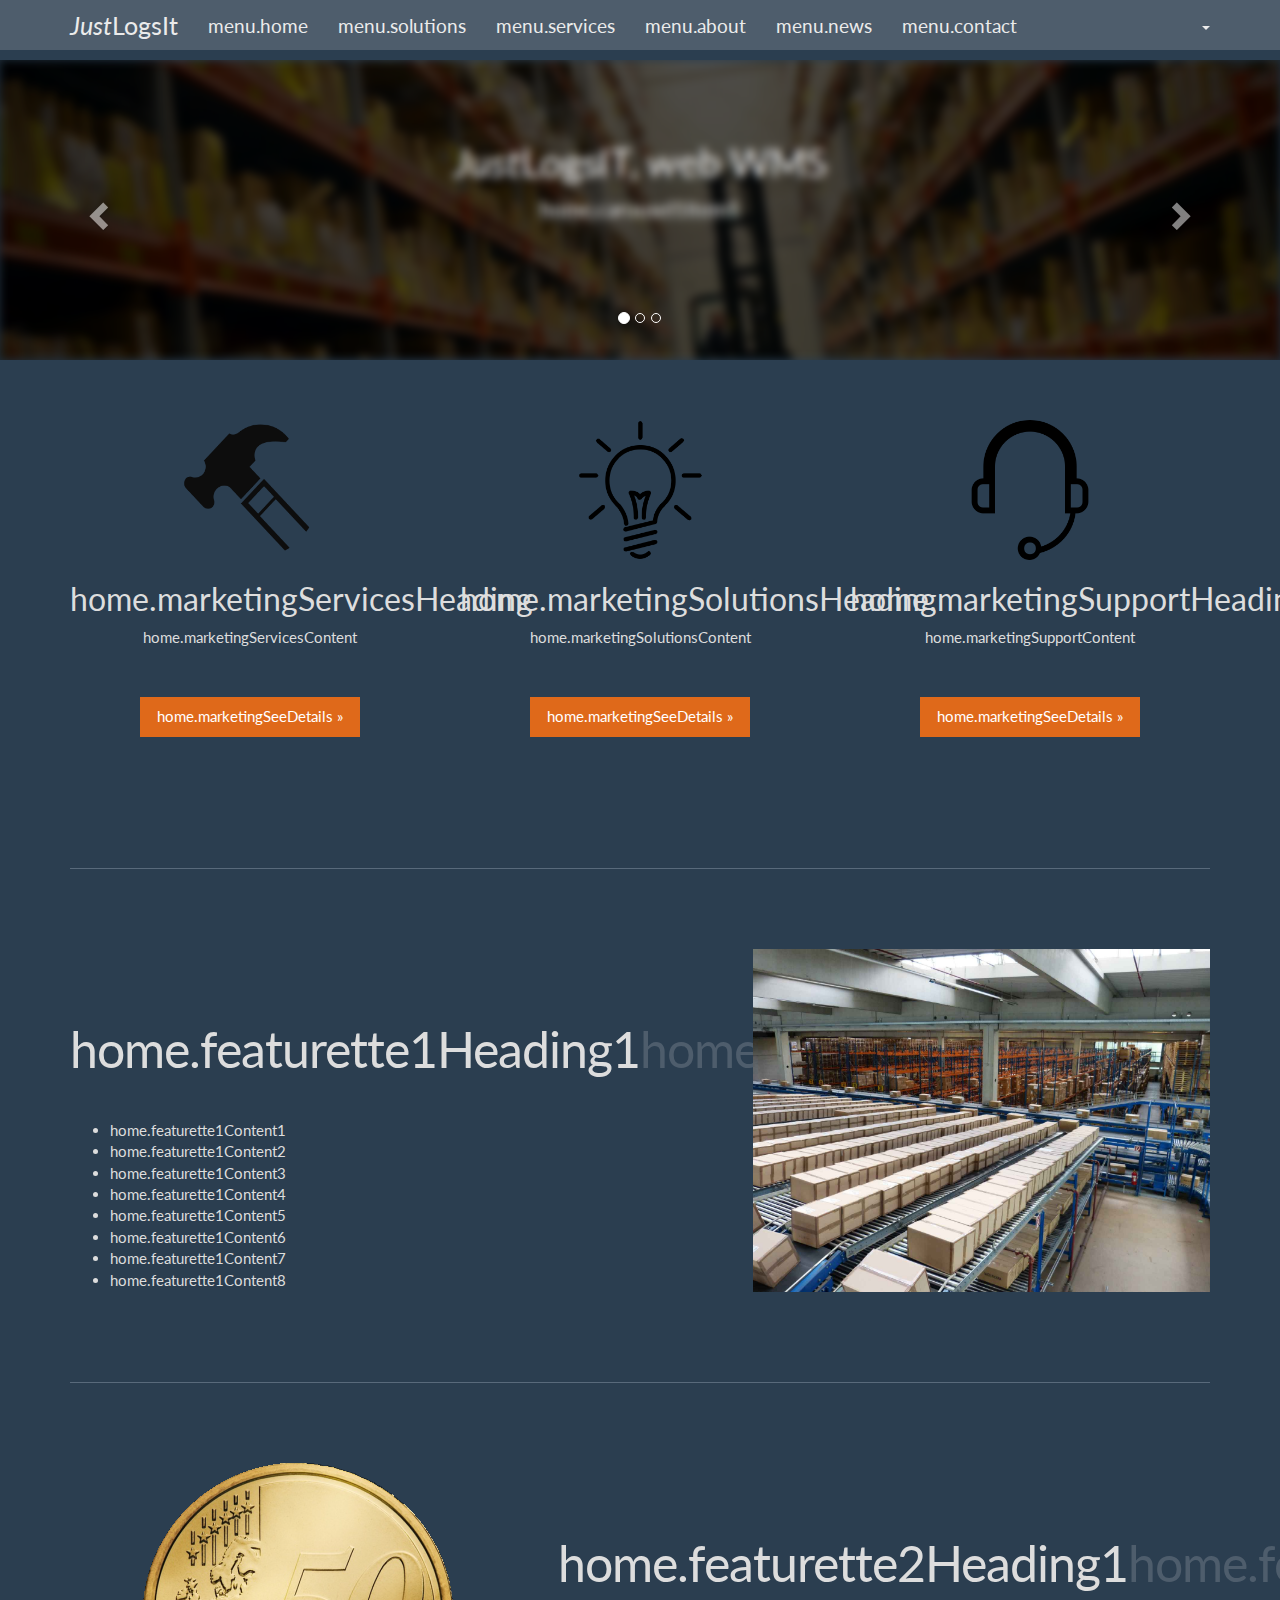
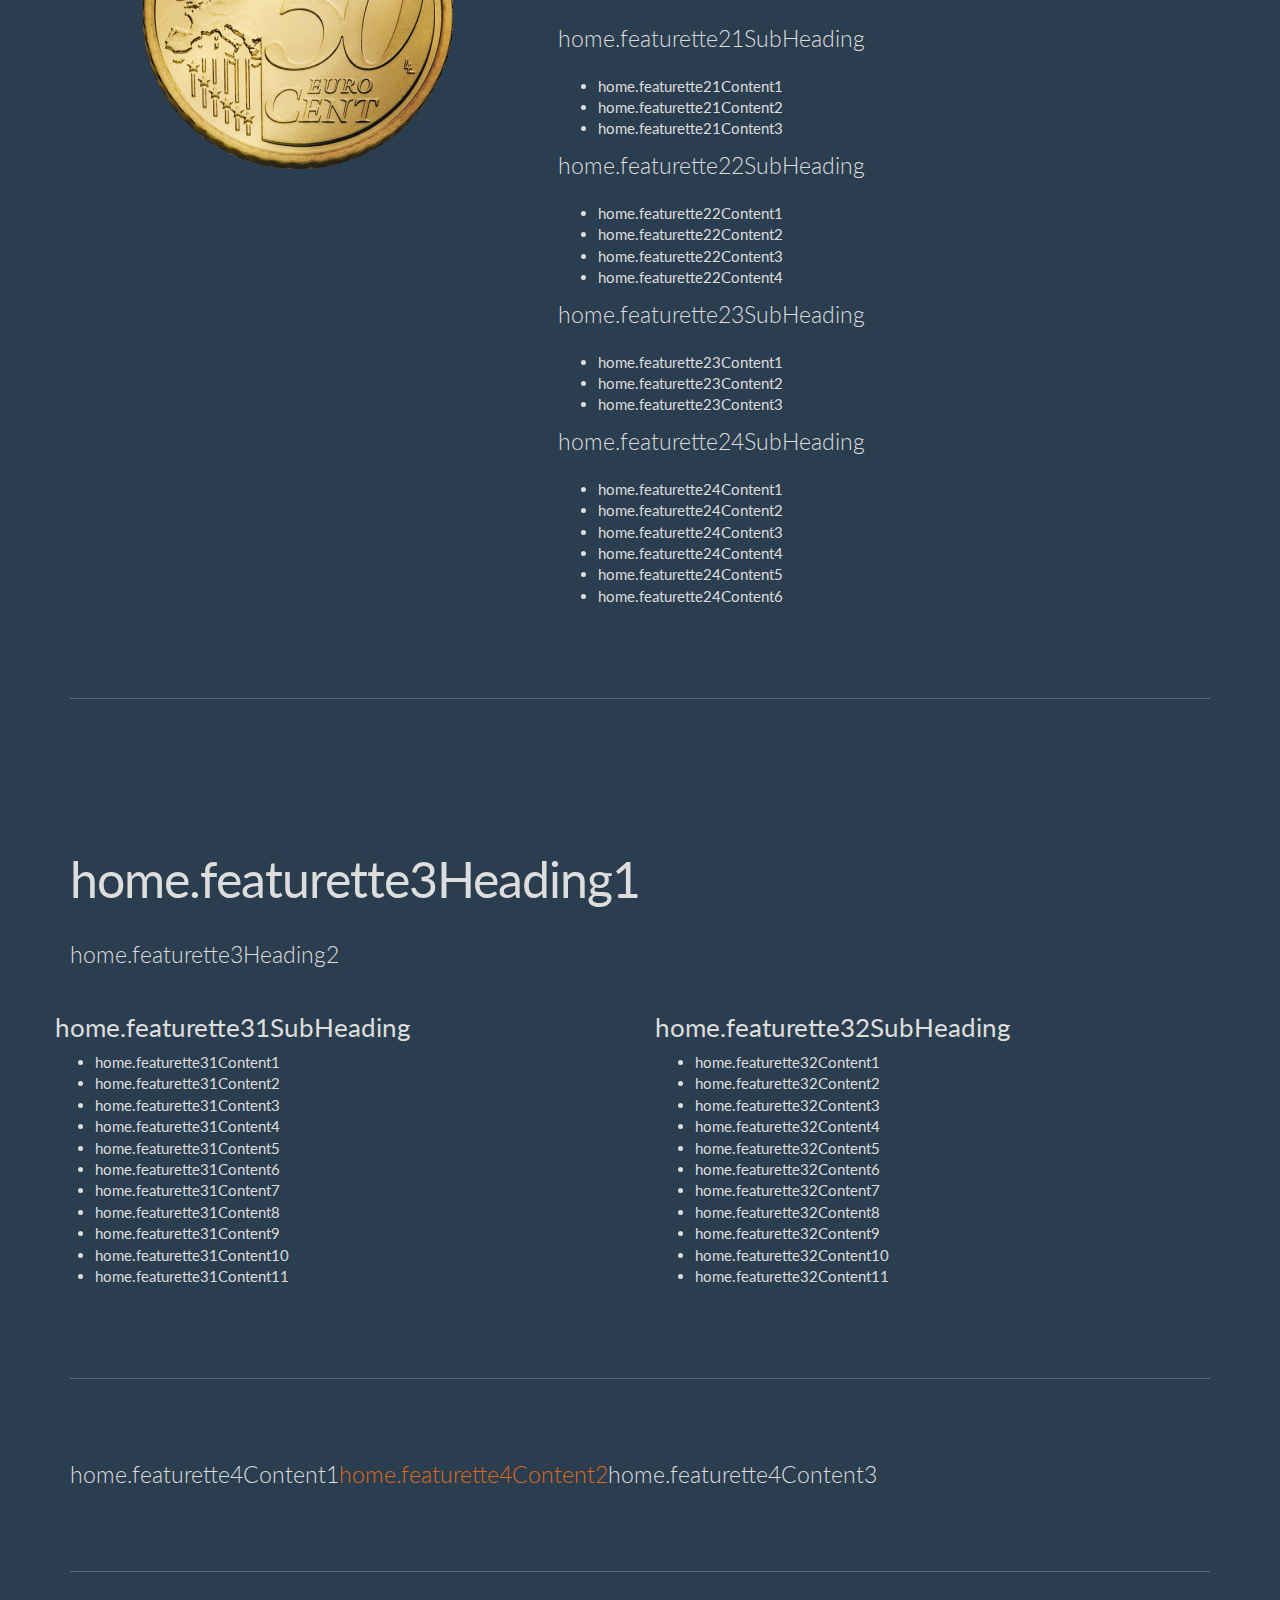
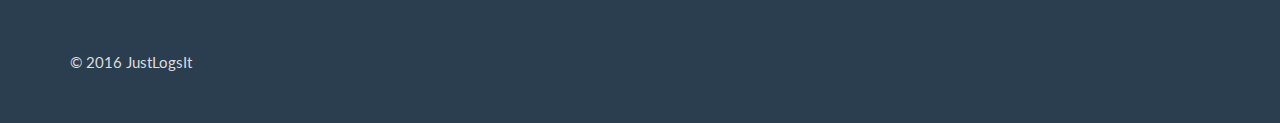
==== commit 2b5f987c: "work on solution page" ====
--- a/index.html
+++ b/index.html
@@ -29,6 +29,7 @@
 
     <link href="src/home/home.css" rel="stylesheet">
     <link href="src/menu/menu.css" rel="stylesheet">
+    <link href="src/solutions/solutions.css" rel="stylesheet">
     <link href="src/contact/contact.css" rel="stylesheet">
     <link href="src/global.css" rel="stylesheet">
 
@@ -54,6 +55,7 @@
 <script src="assets/js/angular-translate.min.js"></script>
 <script src="src/app.js"></script>
 <script src="src/contact/contact.js"></script>
+<script src="src/solutions/solutions.js"></script>
 <script src="src/home/home.js"></script>
 <script src="src/menu/menu.js"></script>
 <script src="src/route.js"></script>
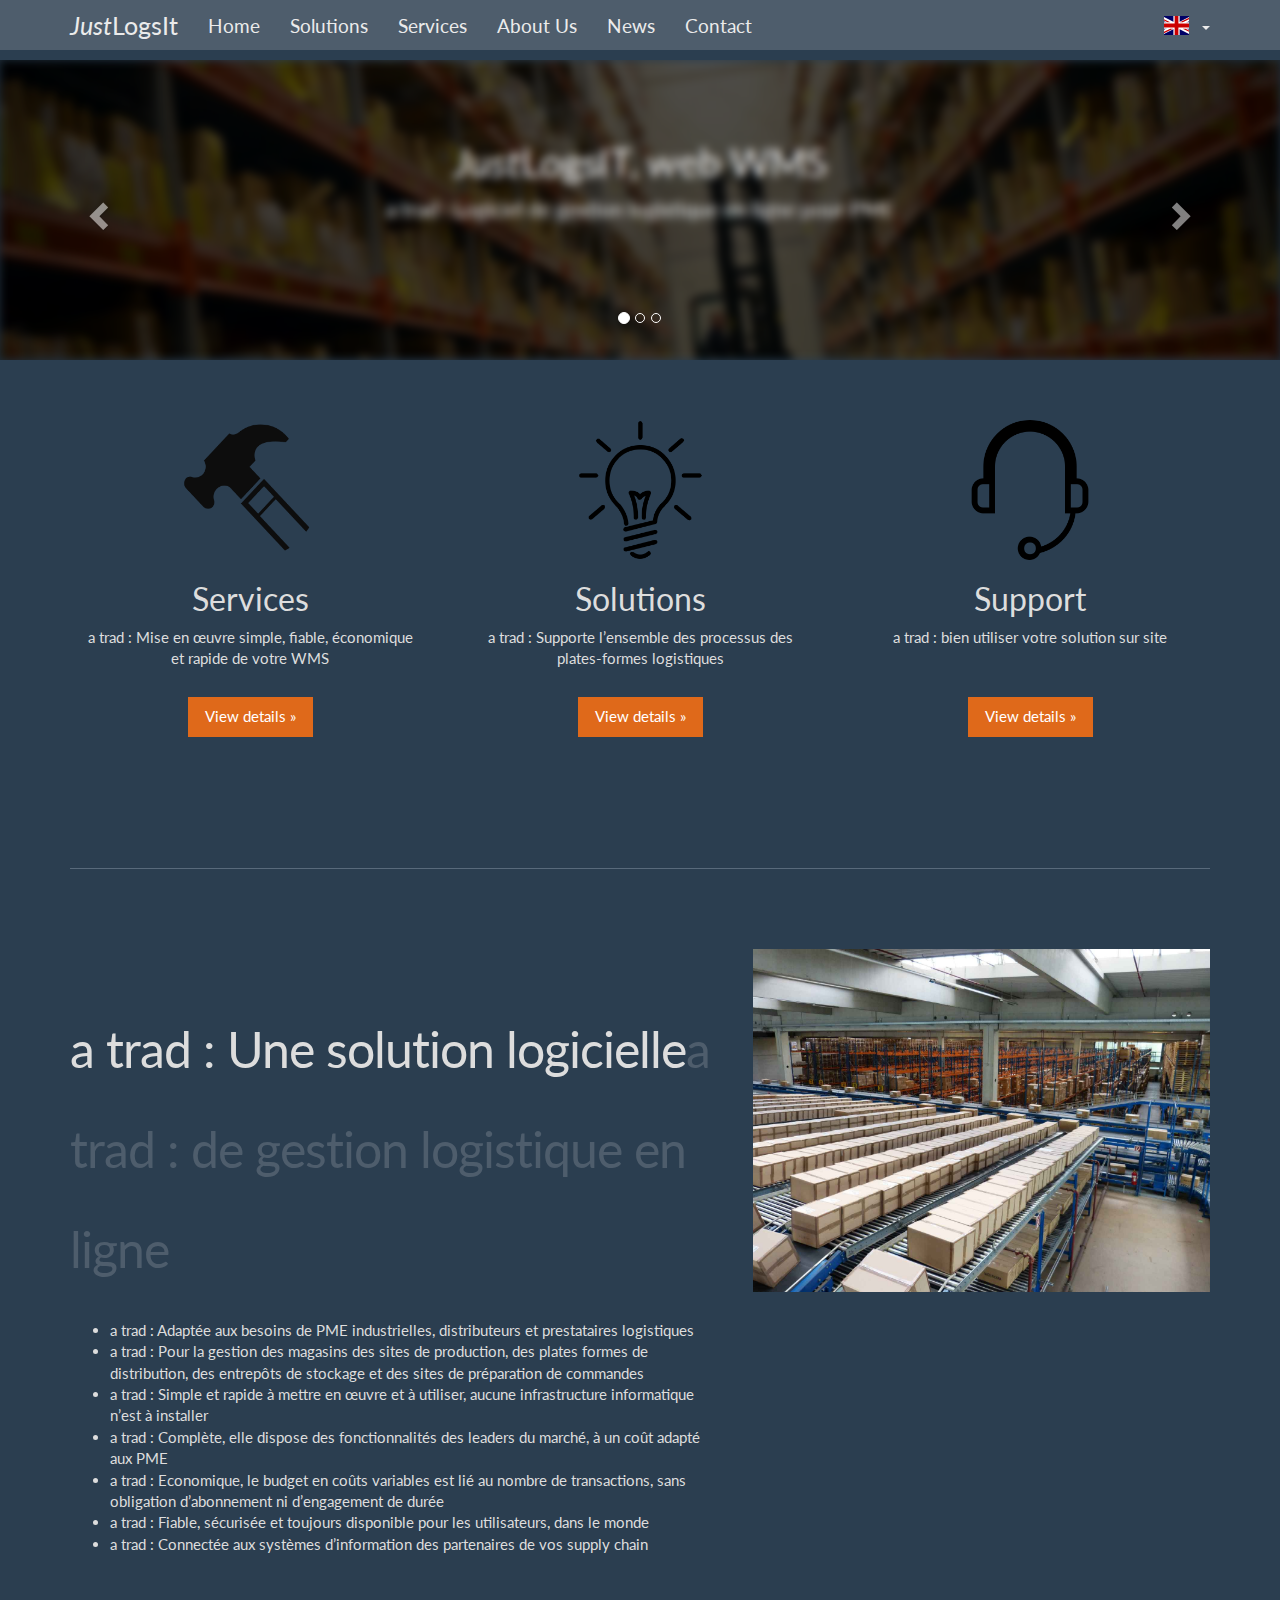
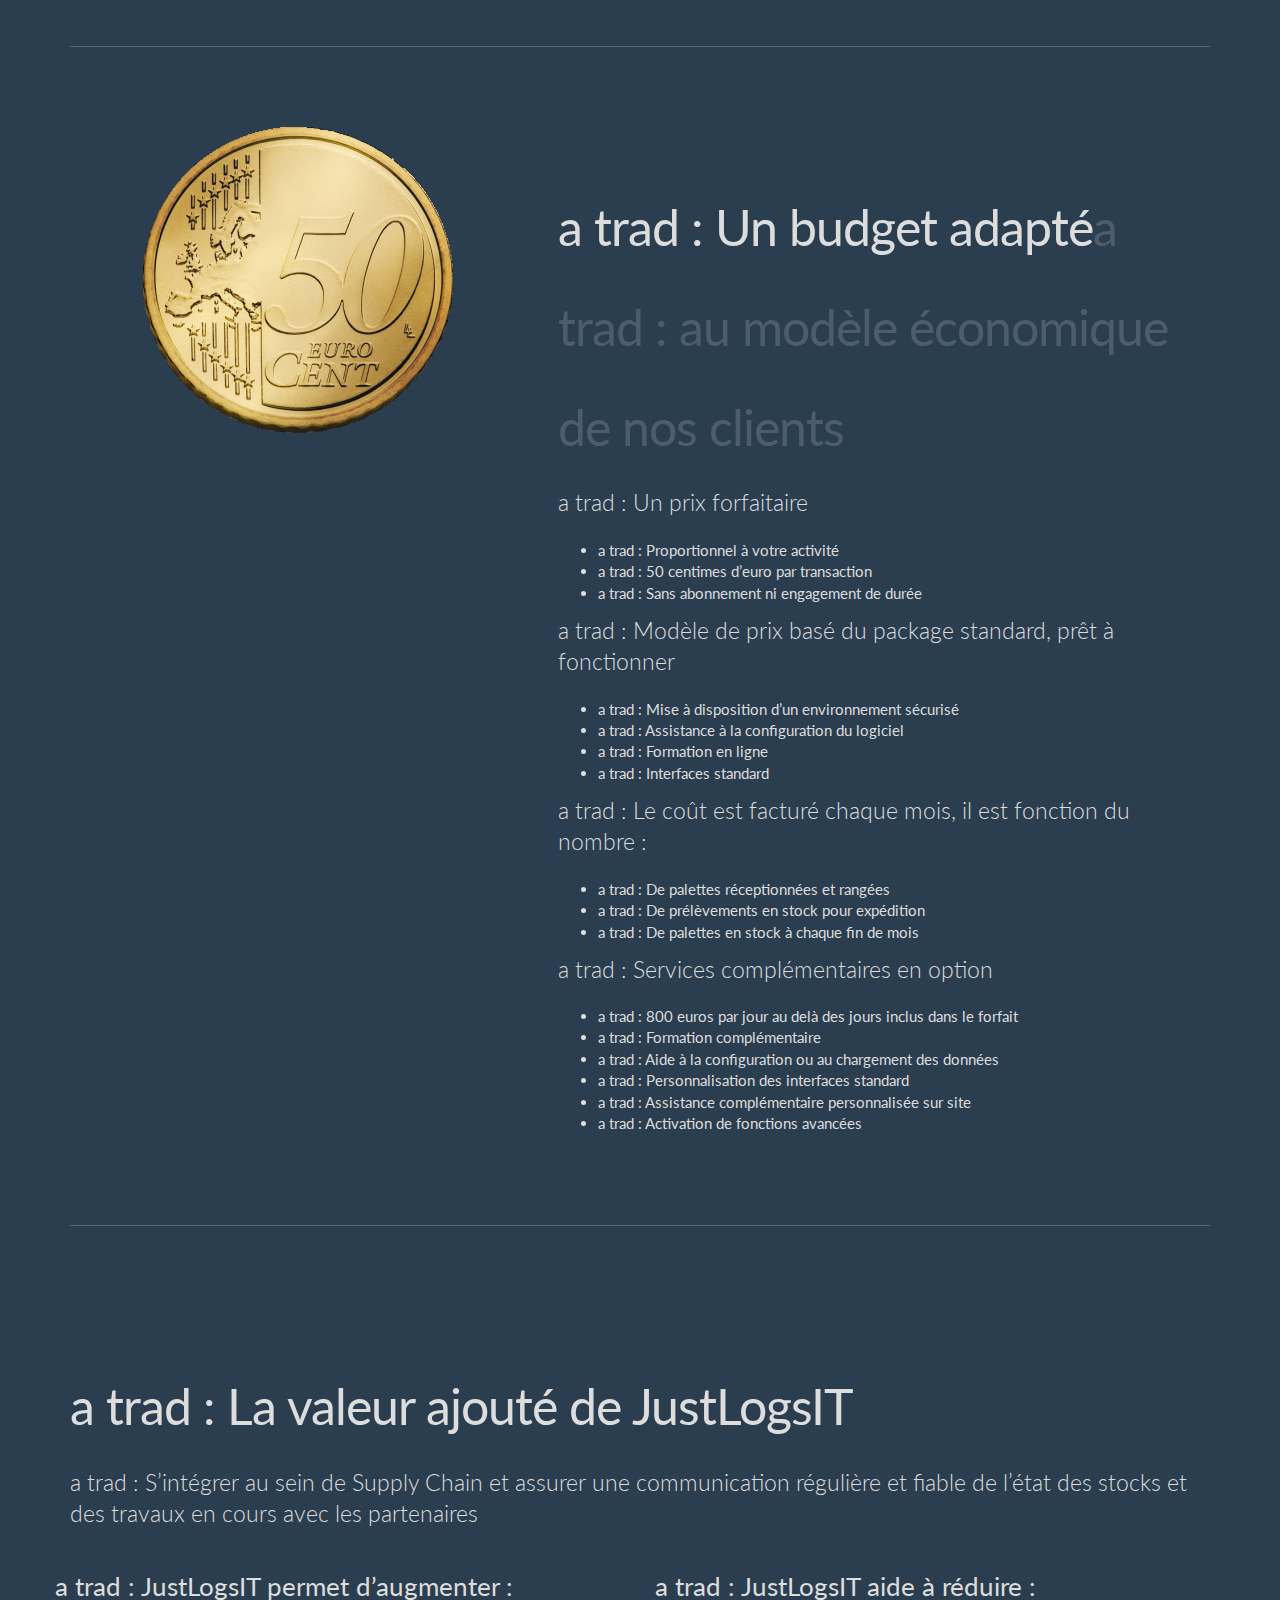
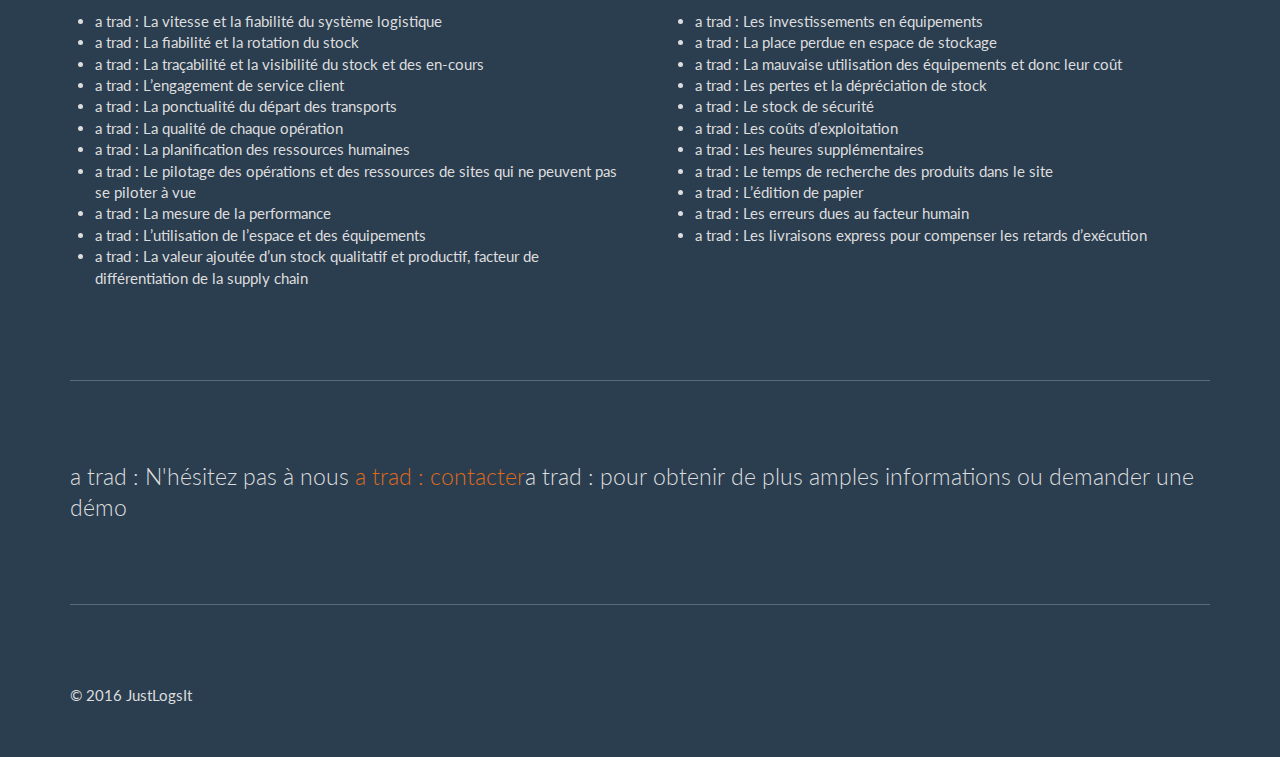
==== commit d8844d93: "work on service webpage" ====
--- a/index.html
+++ b/index.html
@@ -29,8 +29,8 @@
 
     <link href="src/home/home.css" rel="stylesheet">
     <link href="src/menu/menu.css" rel="stylesheet">
-    <link href="src/solutions/solutions.css" rel="stylesheet">
     <link href="src/contact/contact.css" rel="stylesheet">
+    <link href="src/services/services.css" rel="stylesheet">
     <link href="src/global.css" rel="stylesheet">
 
 </head>
@@ -56,6 +56,7 @@
 <script src="src/app.js"></script>
 <script src="src/contact/contact.js"></script>
 <script src="src/solutions/solutions.js"></script>
+<script src="src/services/services.js"></script>
 <script src="src/home/home.js"></script>
 <script src="src/menu/menu.js"></script>
 <script src="src/route.js"></script>
--- a/src/services/services.css
+++ b/src/services/services.css
@@ -0,0 +1,19 @@
+/* Thin out the marketing headings */
+.service-sub-heading {
+    font-weight: 300;
+    letter-spacing: -1px;
+    line-height: 2;
+}
+
+@media (min-width: 768px) {
+
+    .service-sub-heading {
+        font-size: 40px;
+    }
+}
+
+@media (min-width: 992px) {
+    .service-sub-heading {
+        margin-top: 50px;
+    }
+}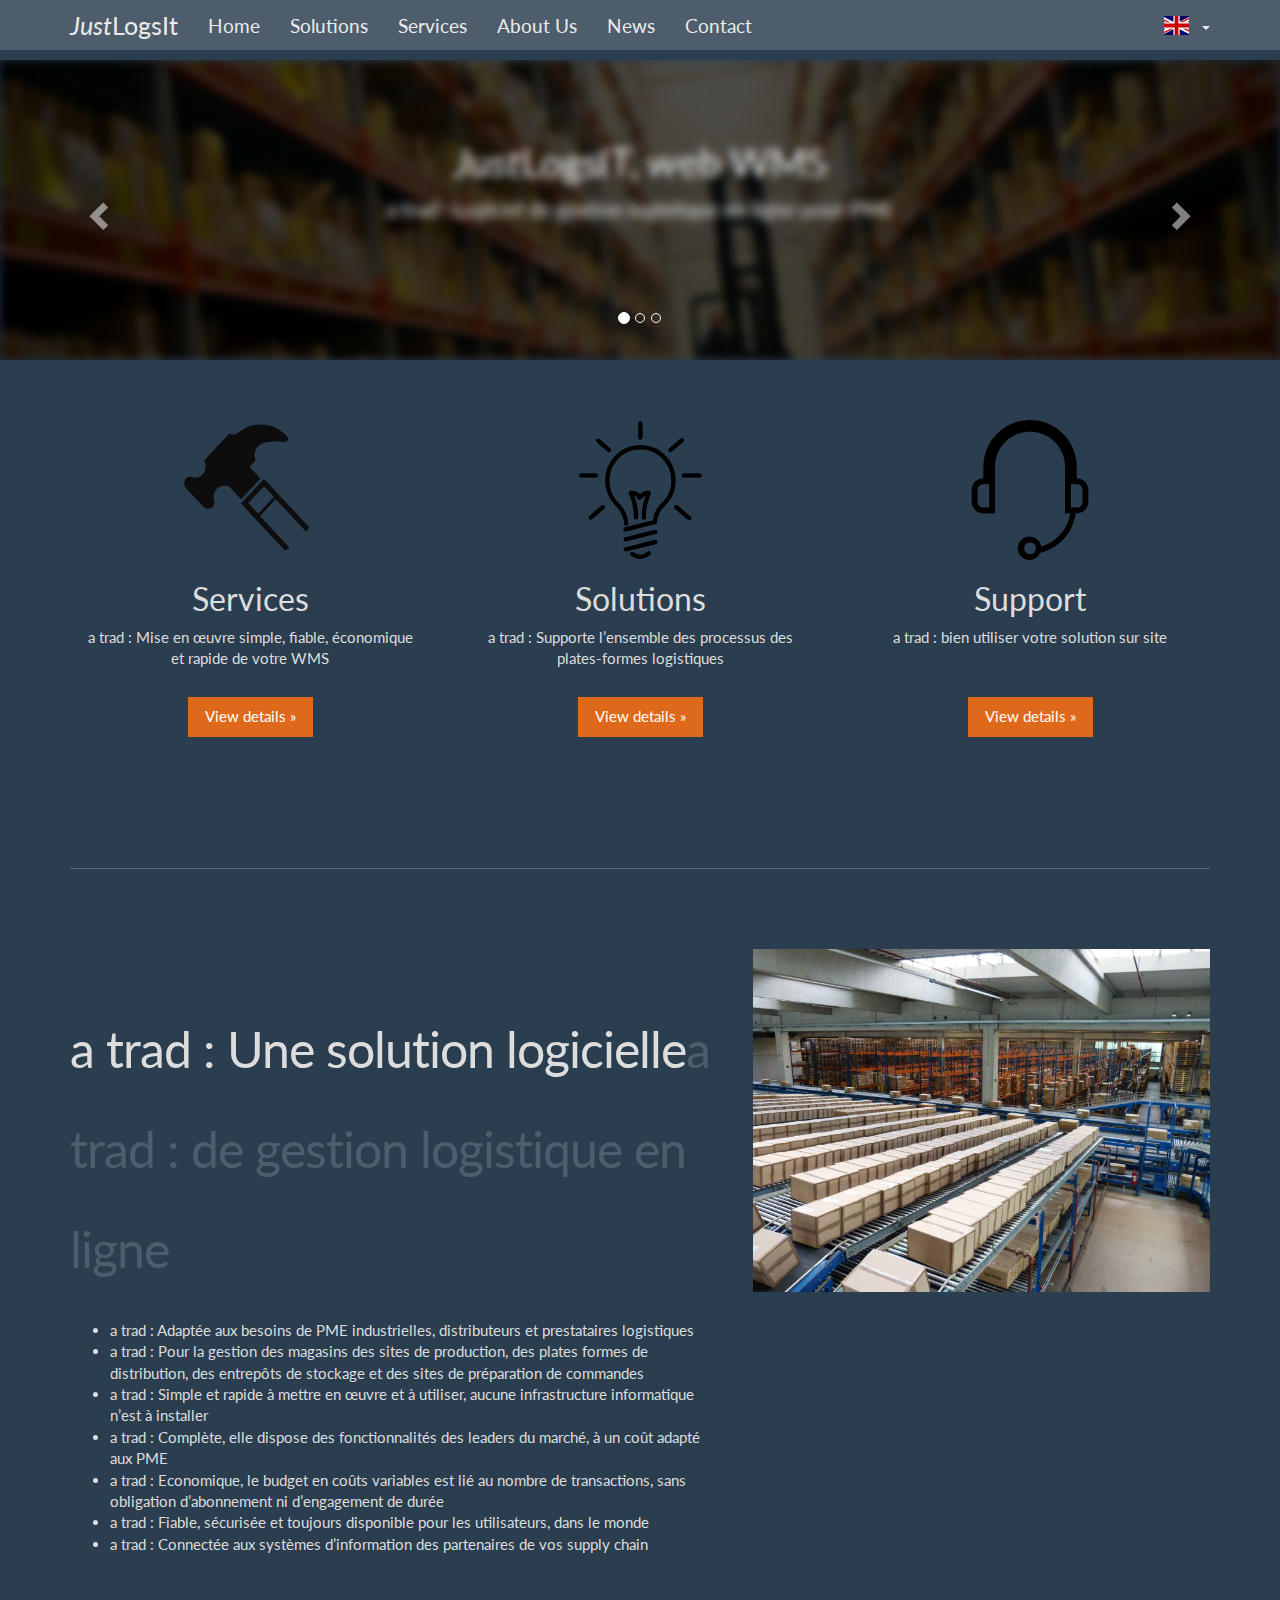
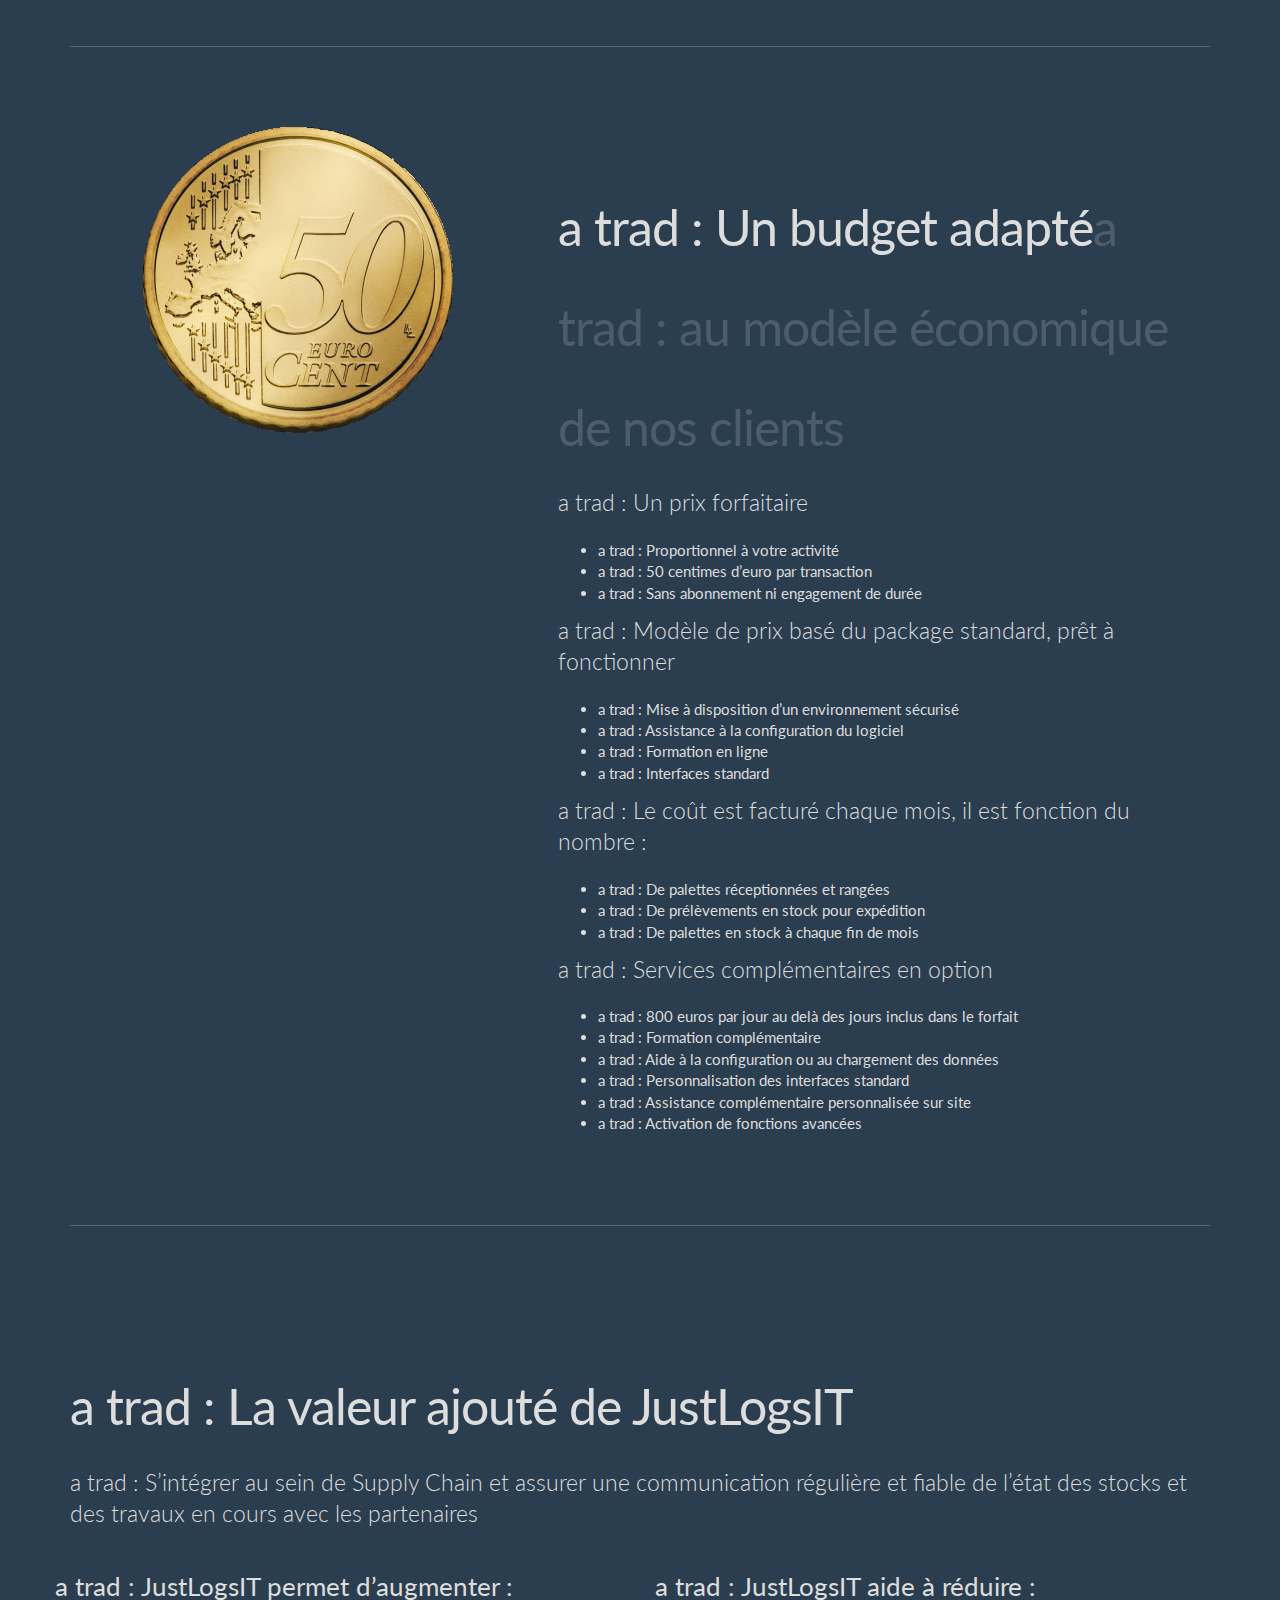
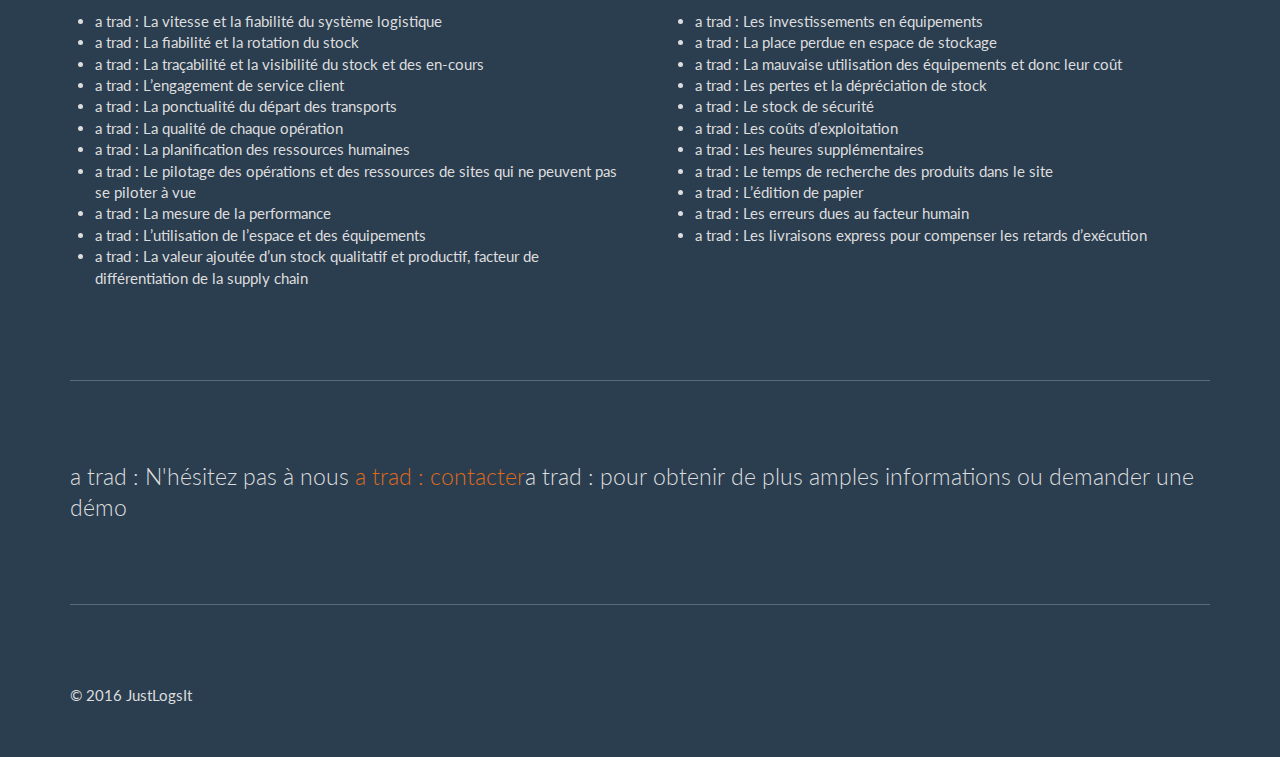
==== commit 0130ba82: "solution process is in" ====
--- a/index.html
+++ b/index.html
@@ -32,6 +32,7 @@
     <link href="src/contact/contact.css" rel="stylesheet">
     <link href="src/services/services.css" rel="stylesheet">
     <link href="src/global.css" rel="stylesheet">
+    <link href="src/solutions/solutions.css" rel="stylesheet">
 
 </head>
 
--- a/src/solutions/solutions.css
+++ b/src/solutions/solutions.css
@@ -0,0 +1,124 @@
+
+.btn-arrow-right {
+    position: relative;
+    width: 160px;
+    padding-left: 30px;
+    height: 60px;
+    margin-bottom: 5px;
+    outline: none;
+    line-height: 40px;
+}
+
+.btn-arrow-right:active:focus{
+    outline: none;
+}
+.btn-arrow-right:focus{
+    outline: none;
+}
+.btn-arrow-right:active{
+    outline: none;
+}
+
+.btn-arrow-right:before,
+.btn-arrow-right:after { /* make two squares (before and after), looking similar to the button */
+    content: "";
+    position: absolute;
+    top: 7px; /* move it down because of rounded corners */
+    width: 43px; /* same as height */
+    height: 44px; /* button_outer_height / sqrt(2) */
+    background: inherit; /* use parent background */
+    border: inherit; /* use parent border */
+    border-left-color: transparent; /* hide left border */
+    border-bottom-color: transparent; /* hide bottom border */
+    border-radius: 0px 4px 0px 0px; /* round arrow corner, the shorthand property doesn't accept "inherit" so it is set to 4px */
+    -webkit-border-radius: 0px 4px 0px 0px;
+    -moz-border-radius: 0px 4px 0px 0px;
+}
+
+.btn-arrow-right:before,
+.btn-arrow-right:after {
+    transform: rotate(45deg); /* rotate right arrow squares 45 deg to point right */
+    -webkit-transform: rotate(45deg);
+    -moz-transform: rotate(45deg);
+    -o-transform: rotate(45deg);
+    -ms-transform: rotate(45deg);
+}
+
+.btn-arrow-right:before { /* align the "before" square to the left */
+    left: -22px;
+}
+
+.btn-arrow-right:after { /* align the "after" square to the right */
+    right: -22px;
+}
+
+.btn-arrow-right:after { /* bring arrow pointers to front */
+    z-index: 1;
+}
+
+.btn-arrow-right:before { /* hide arrow tails background */
+    background-color: #2b3e50;
+}
+
+.col-xs-5ths,
+.col-sm-5ths,
+.col-md-5ths,
+.col-lg-5ths {
+    position: relative;
+    min-height: 1px;
+    padding-right: 10px;
+    padding-left: 10px;
+}
+
+.col-xs-5ths {
+    width: 20%;
+    float: left;
+}
+
+.solution-heading{
+    display: inline;
+}
+
+.solution-marker{
+    display: none;
+    pointer-events: none;
+    cursor: default;
+}
+
+@media (min-width: 768px) {
+    .col-sm-5ths {
+        width: 20%;
+        float: left;
+    }
+}
+
+
+
+@media (min-width: 992px) {
+    .col-md-5ths {
+        width: 20%;
+        float: left;
+    }
+    .solution-heading{
+        display: inline;
+    }
+
+    .solution-marker{
+        display: inline;
+        margin-right: 50px;
+    }
+
+}
+
+@media (min-width: 1200px) {
+    .col-lg-5ths {
+        width: 20%;
+        float: left;
+    }
+
+    .btn-arrow-right {
+        width: 200px;
+    }
+}
+
+
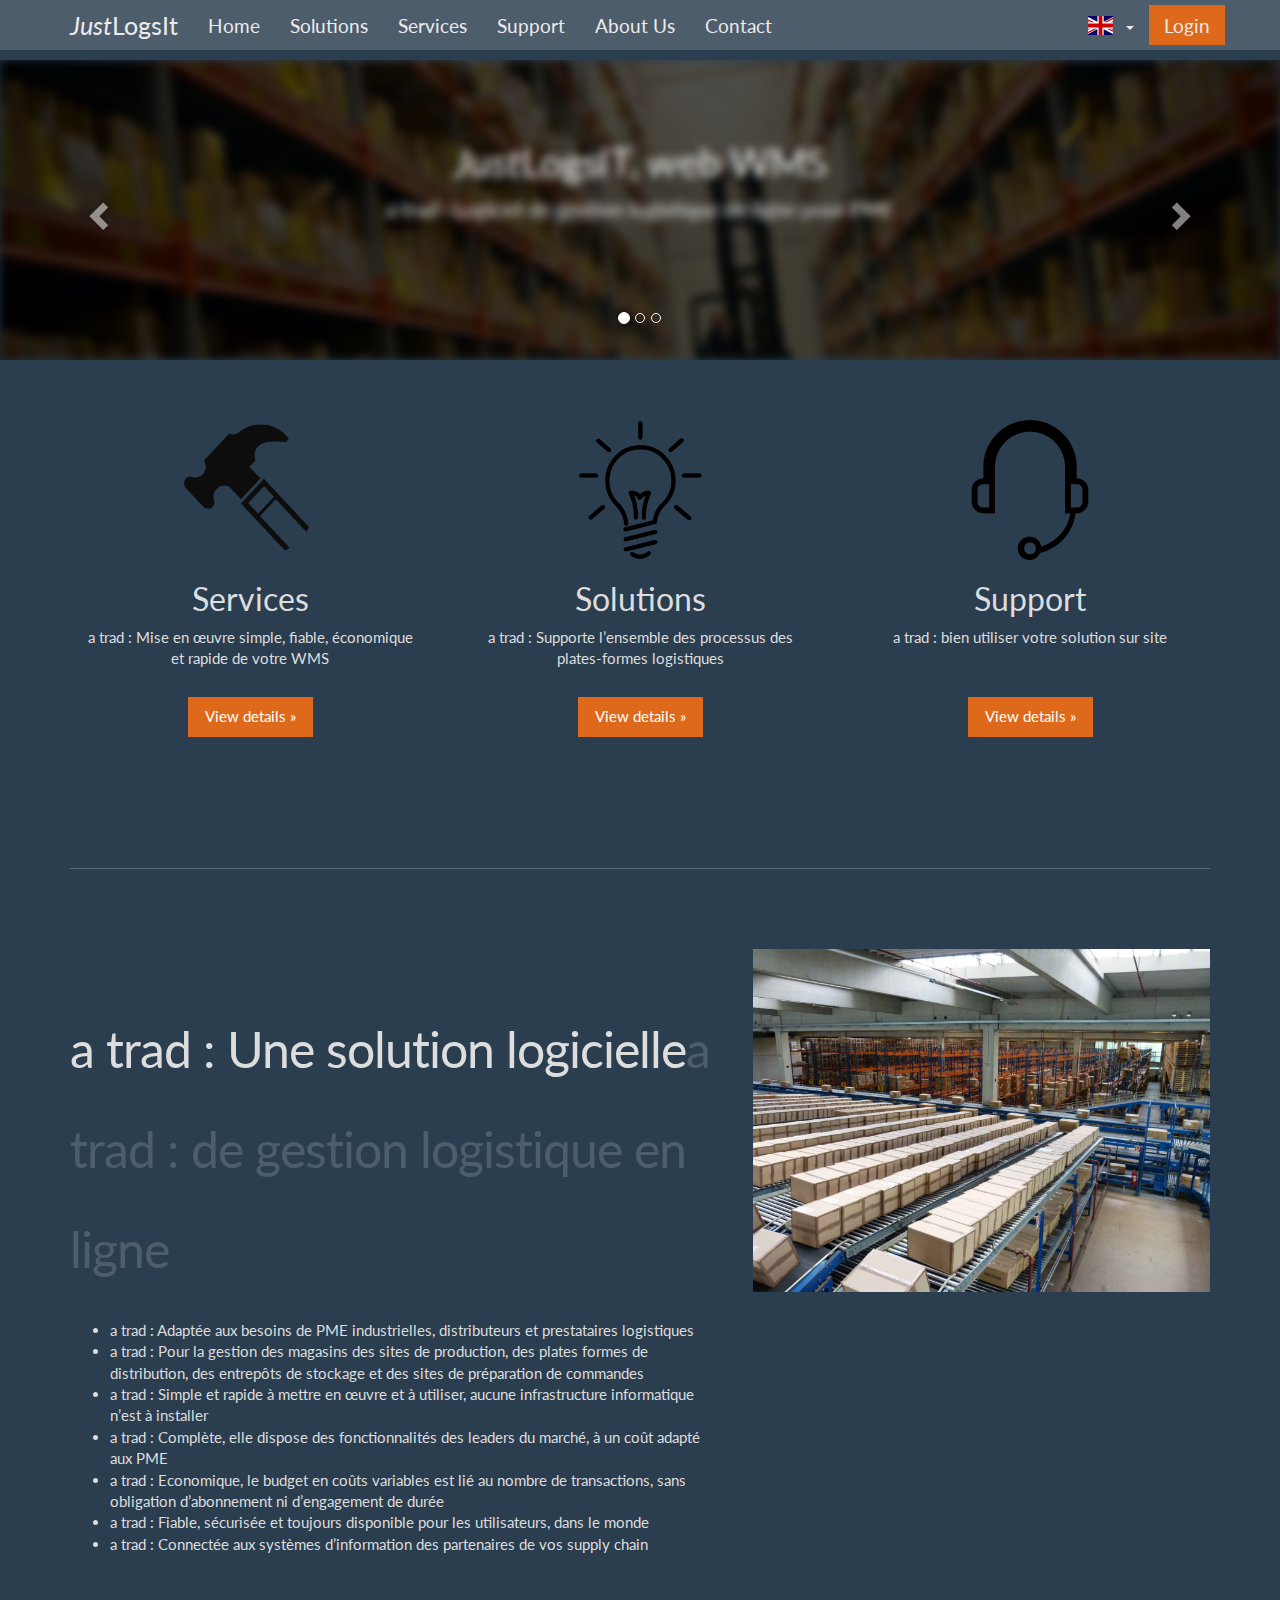
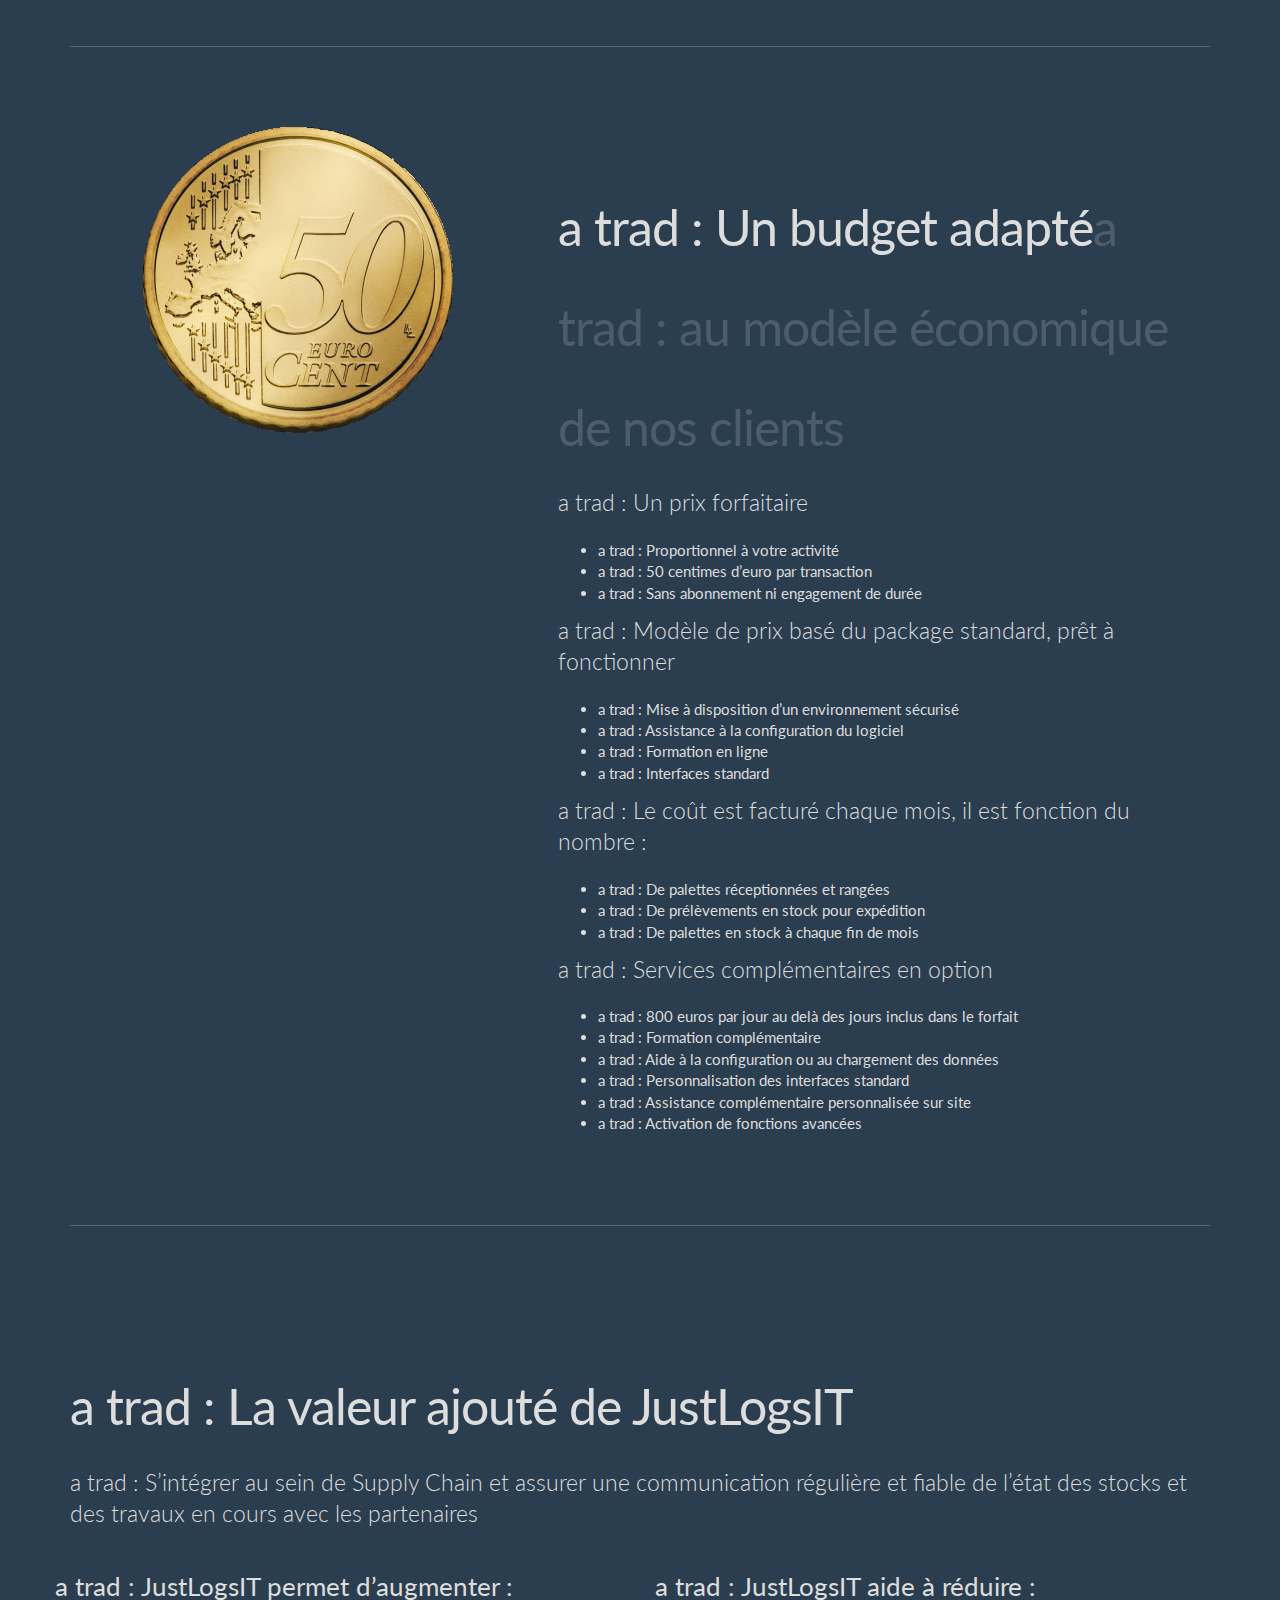
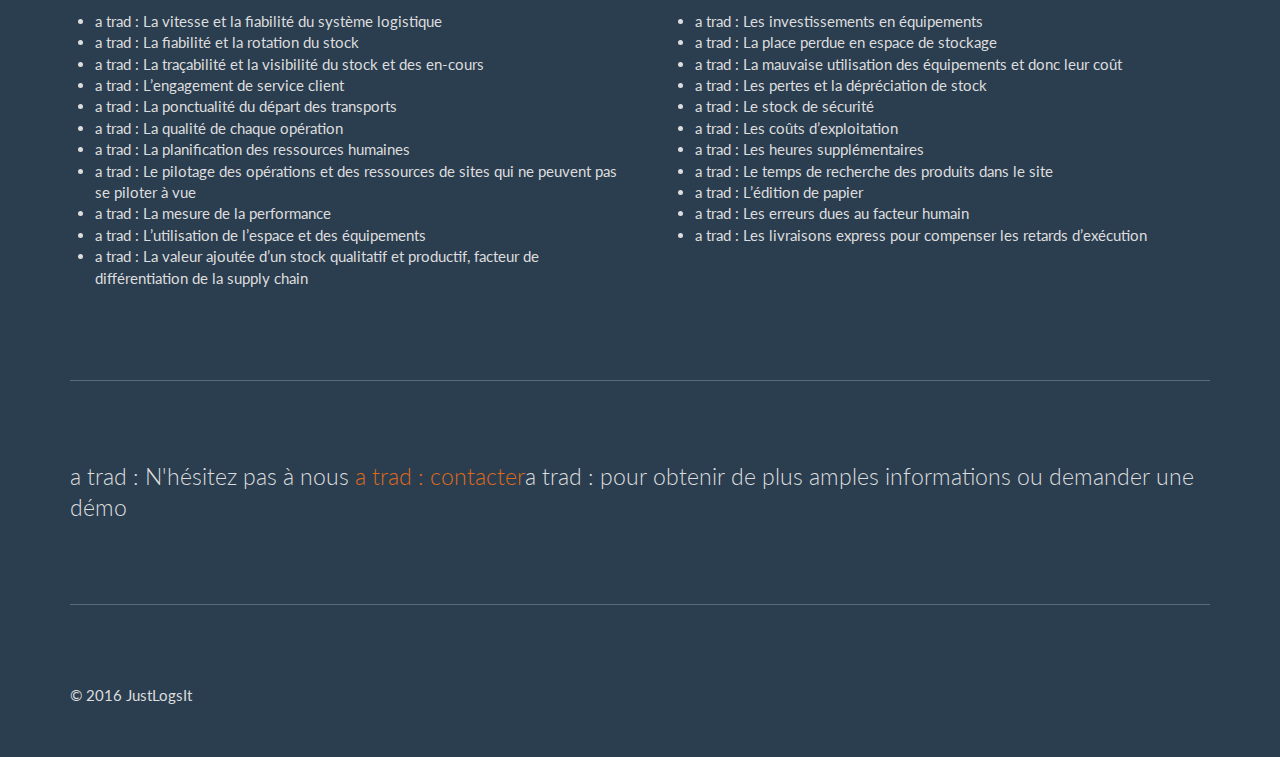
==== commit b81d408e: "work on services and about us pages" ====
--- a/index.html
+++ b/index.html
@@ -33,6 +33,7 @@
     <link href="src/services/services.css" rel="stylesheet">
     <link href="src/global.css" rel="stylesheet">
     <link href="src/solutions/solutions.css" rel="stylesheet">
+    <link href="src/about/about.css" rel="stylesheet">
 
 </head>
 
@@ -59,6 +60,7 @@
 <script src="src/solutions/solutions.js"></script>
 <script src="src/services/services.js"></script>
 <script src="src/home/home.js"></script>
+<script src="src/about/about.js"></script>
 <script src="src/menu/menu.js"></script>
 <script src="src/route.js"></script>
 </body>
--- a/src/contact/contact.css
+++ b/src/contact/contact.css
@@ -1,3 +1,7 @@
+.contact-title{
+    margin-bottom: 30px;
+}
+
 @media (min-width: 992px) {
     .contact-form {
         padding-top: 50px;
--- a/src/about/about.css
+++ b/src/about/about.css
@@ -0,0 +1,32 @@
+.about-title{
+    margin-bottom: 30px;
+}
+
+.member-inner-zone{
+    background-color: #496379;
+    border-radius: 5px;
+    padding: 10px;
+}
+
+.member-pic{
+    margin-top: 10px;
+    border-radius: 20px;
+}
+
+.member-desc{
+    padding: 10px 0;
+}
+
+.jm-pic {
+    height: 220px;
+}
+
+.mo-pic {
+    height: 283px;
+}
+
+
+
+.phil-pic {
+    height: 240px;
+}
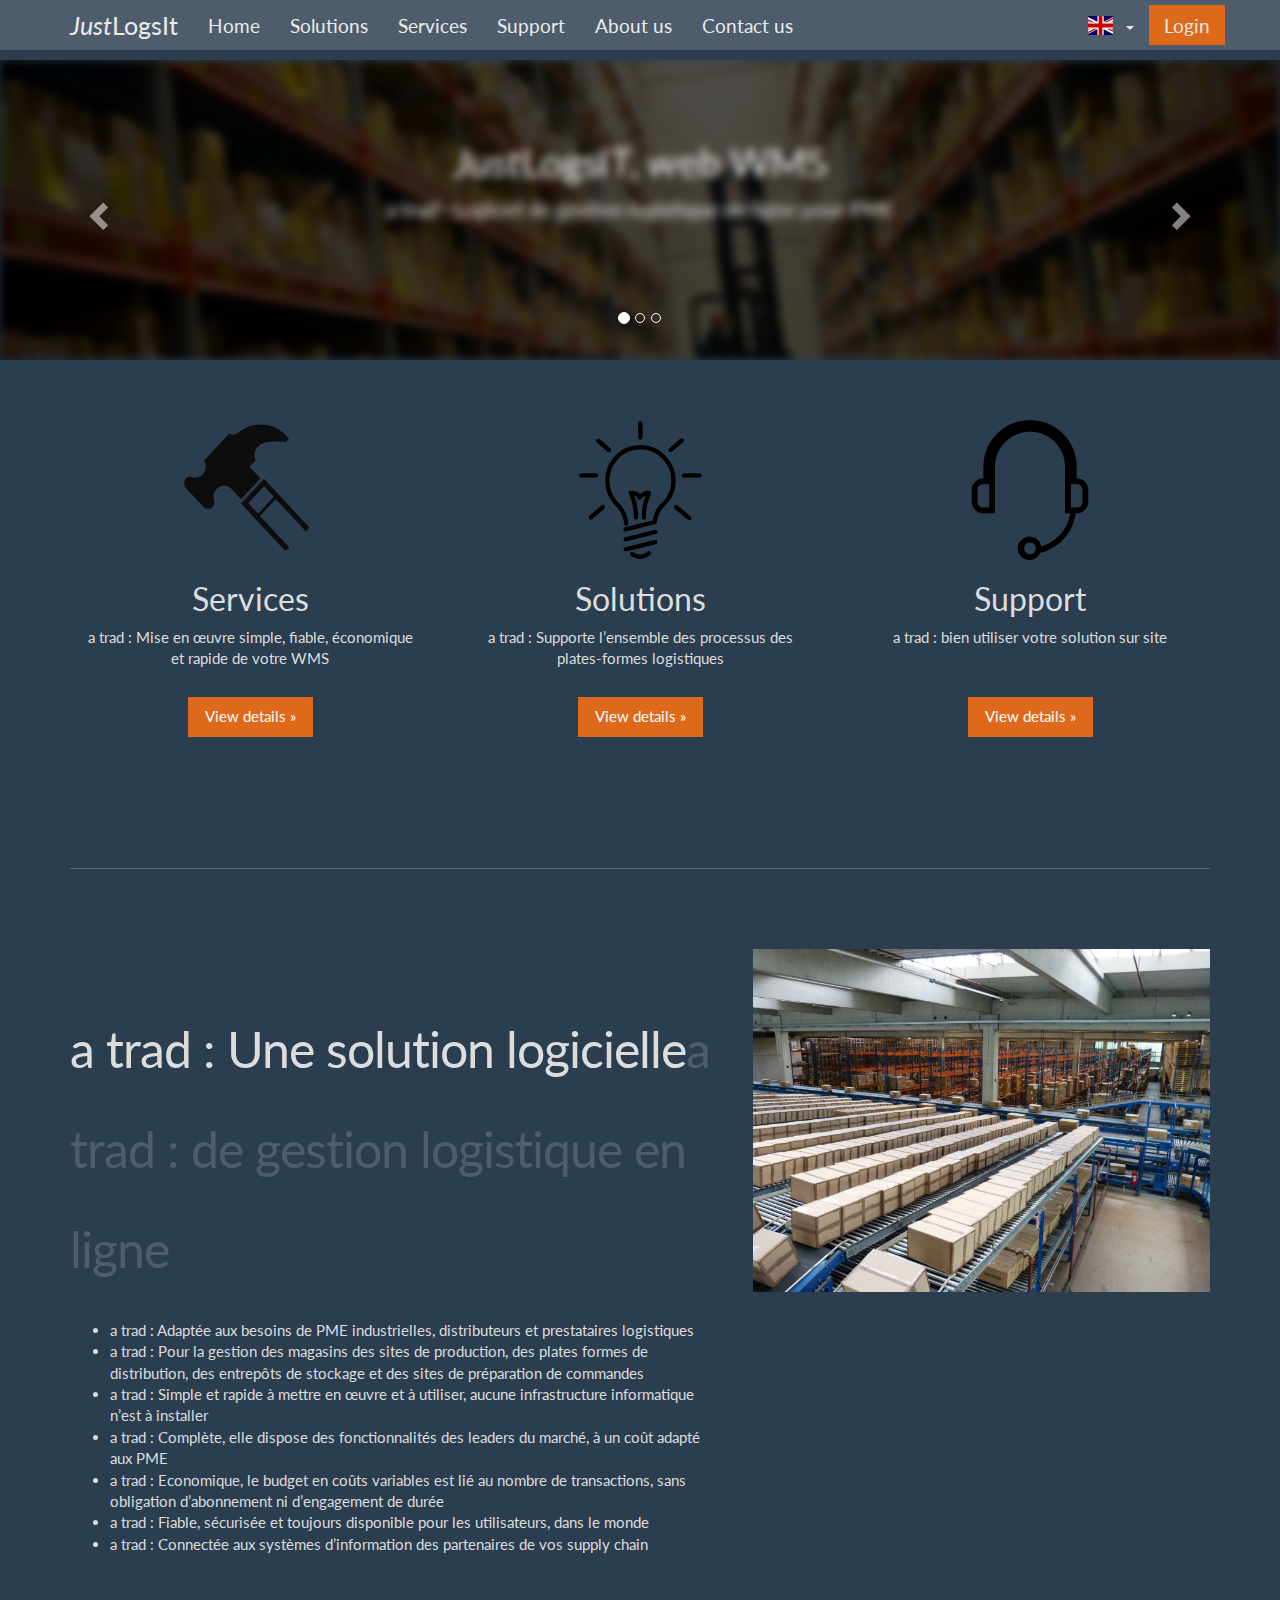
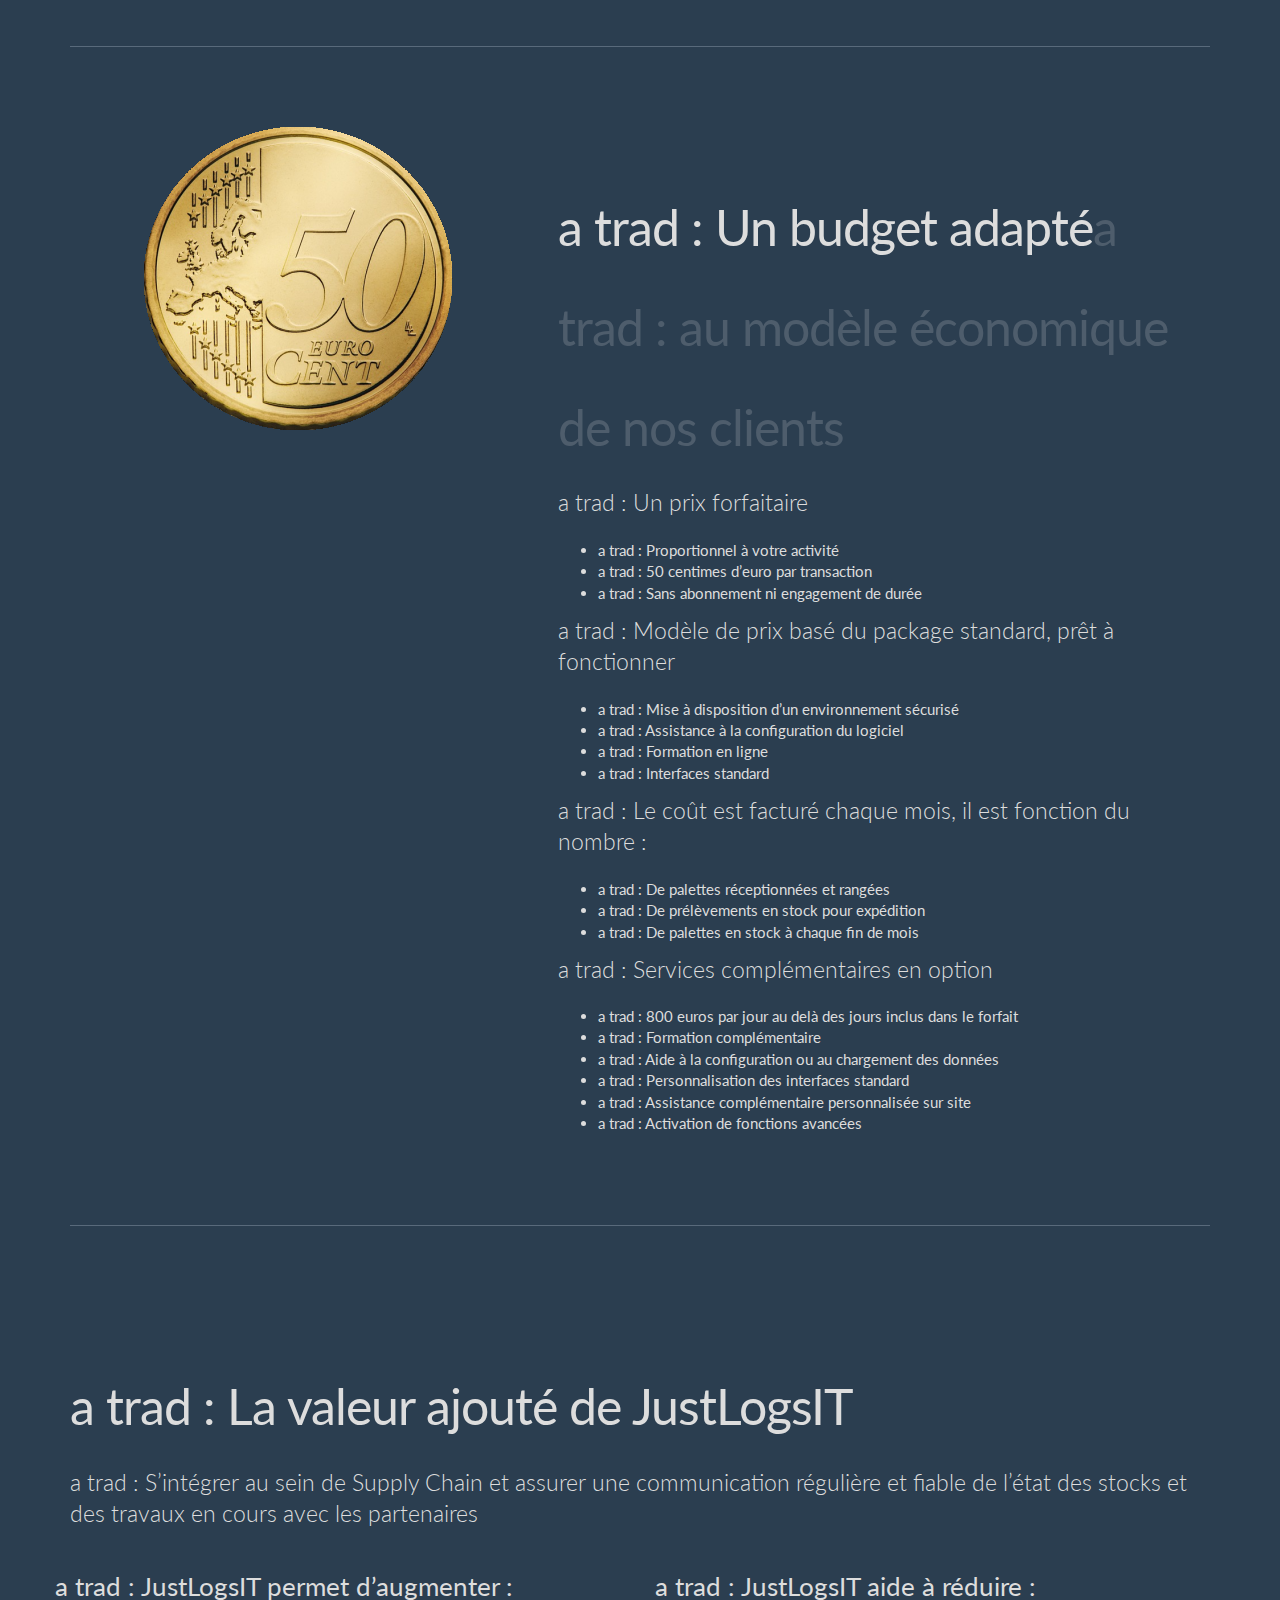
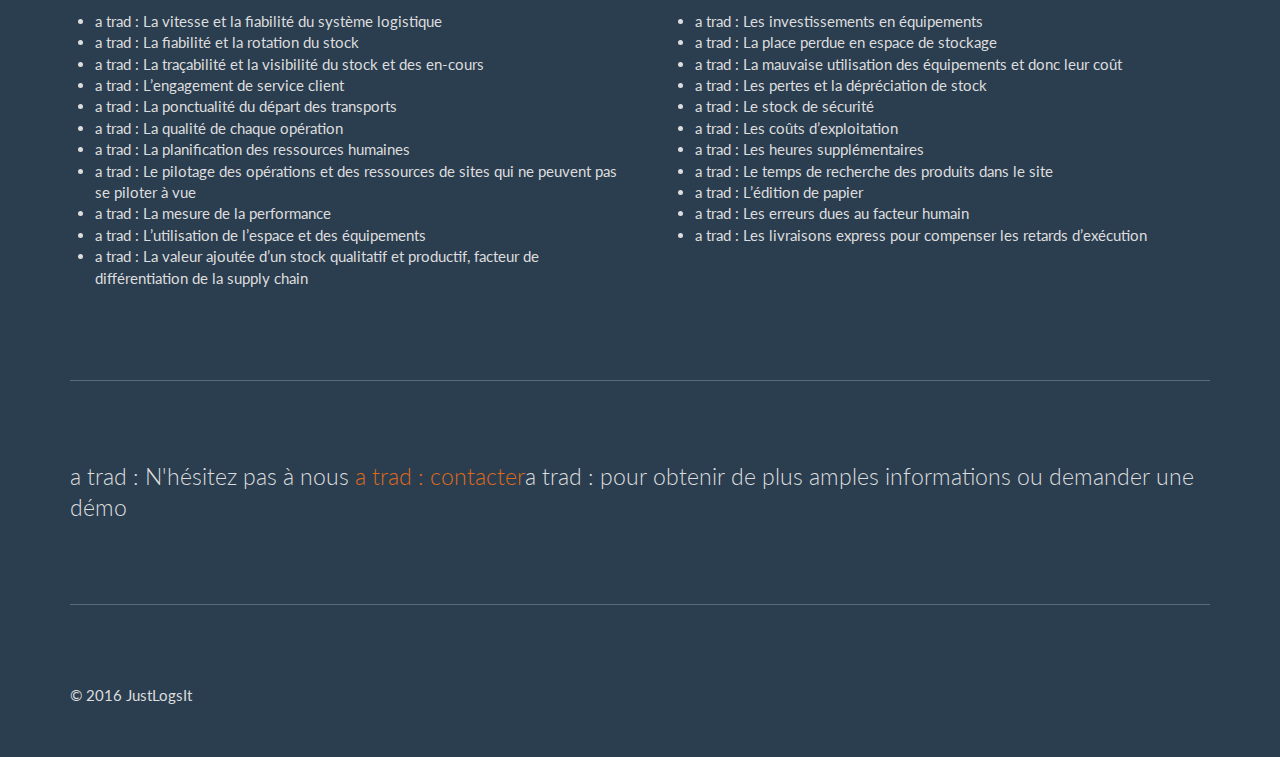
==== commit e025a14c: "contact form" ====
--- a/index.html
+++ b/index.html
@@ -54,7 +54,10 @@
 <script src="assets/js/angular.min.js"></script>
 <script src="assets/js/angular-route.min.js"></script>
 <script src="assets/js/angular-messages.min.js"></script>
+<script src="assets/js/angular-cookies.min.js"></script>
 <script src="assets/js/angular-translate.min.js"></script>
+<script src="assets/js/angular-translate-storage-cookie.min.js"></script>
+<script src="assets/js/angular-recaptach.min.js"></script>
 <script src="src/app.js"></script>
 <script src="src/contact/contact.js"></script>
 <script src="src/solutions/solutions.js"></script>
@@ -63,6 +66,7 @@
 <script src="src/about/about.js"></script>
 <script src="src/menu/menu.js"></script>
 <script src="src/route.js"></script>
+
 </body>
 
 
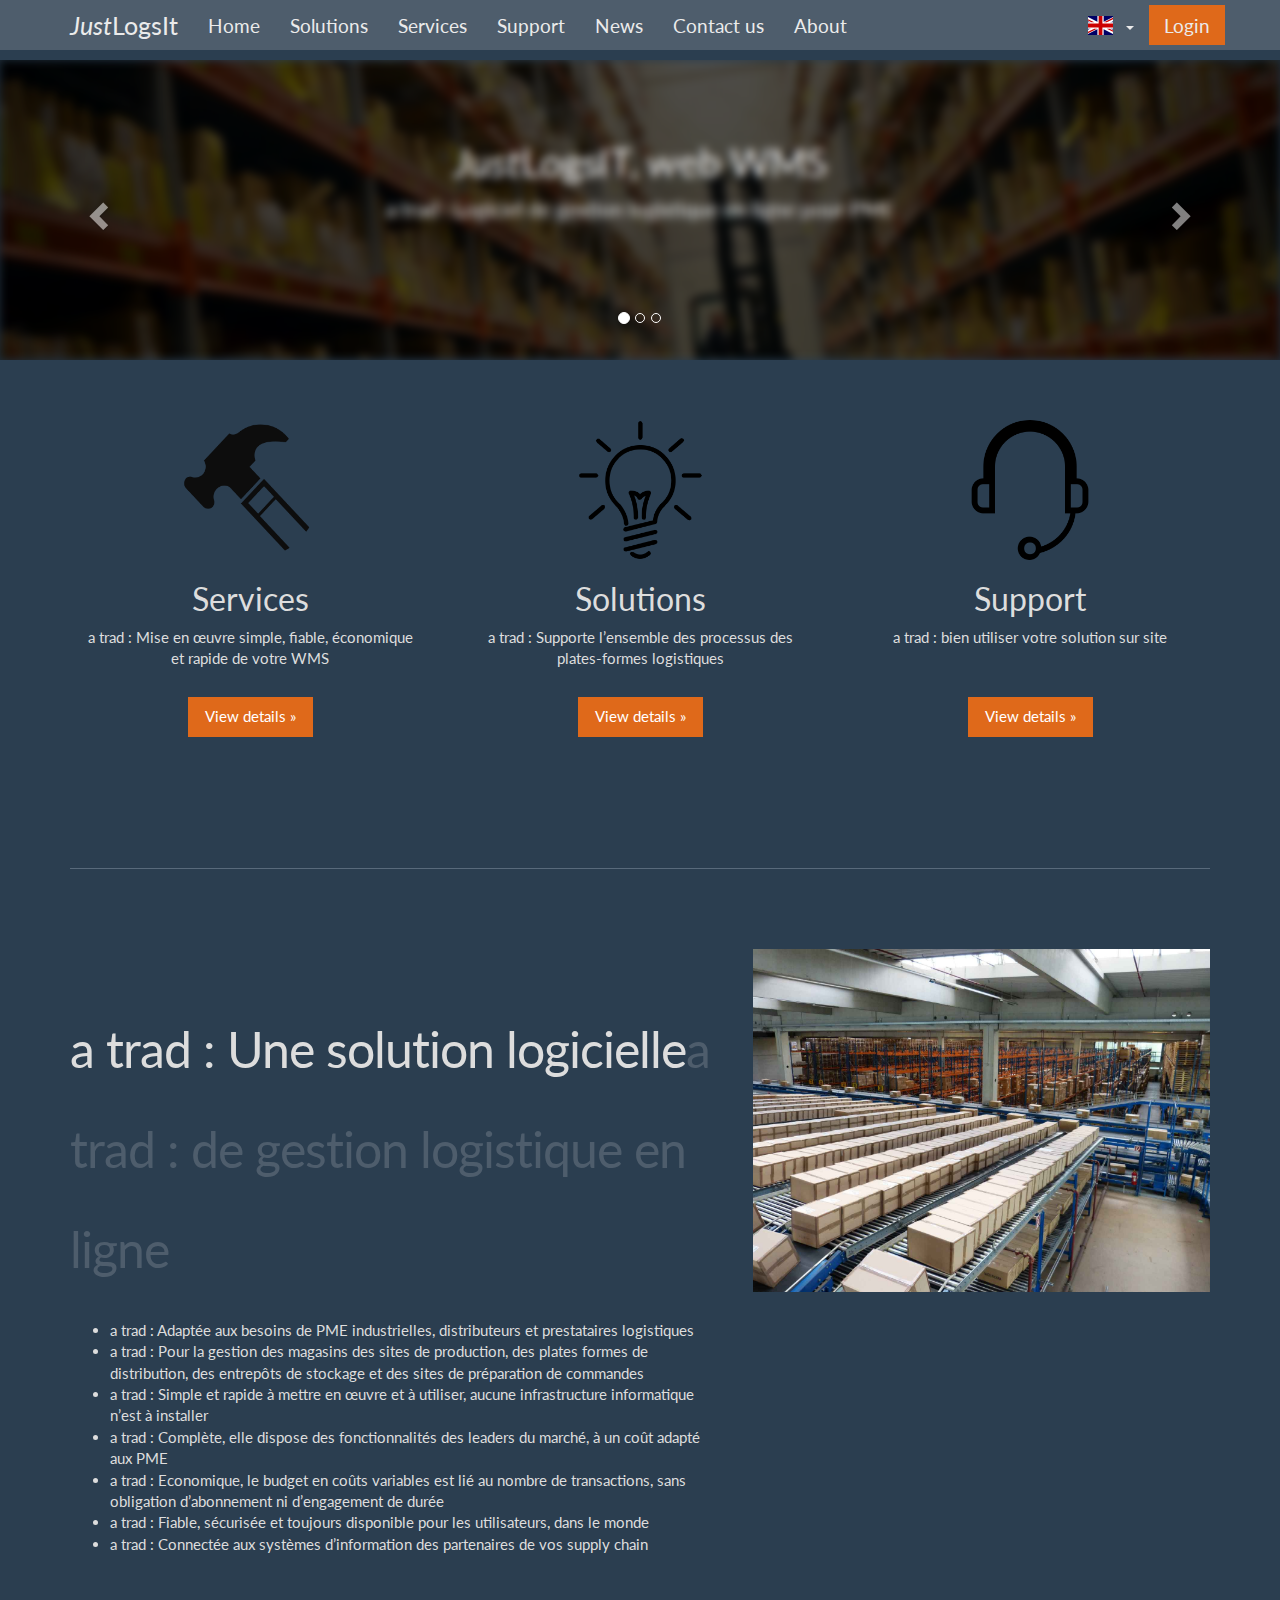
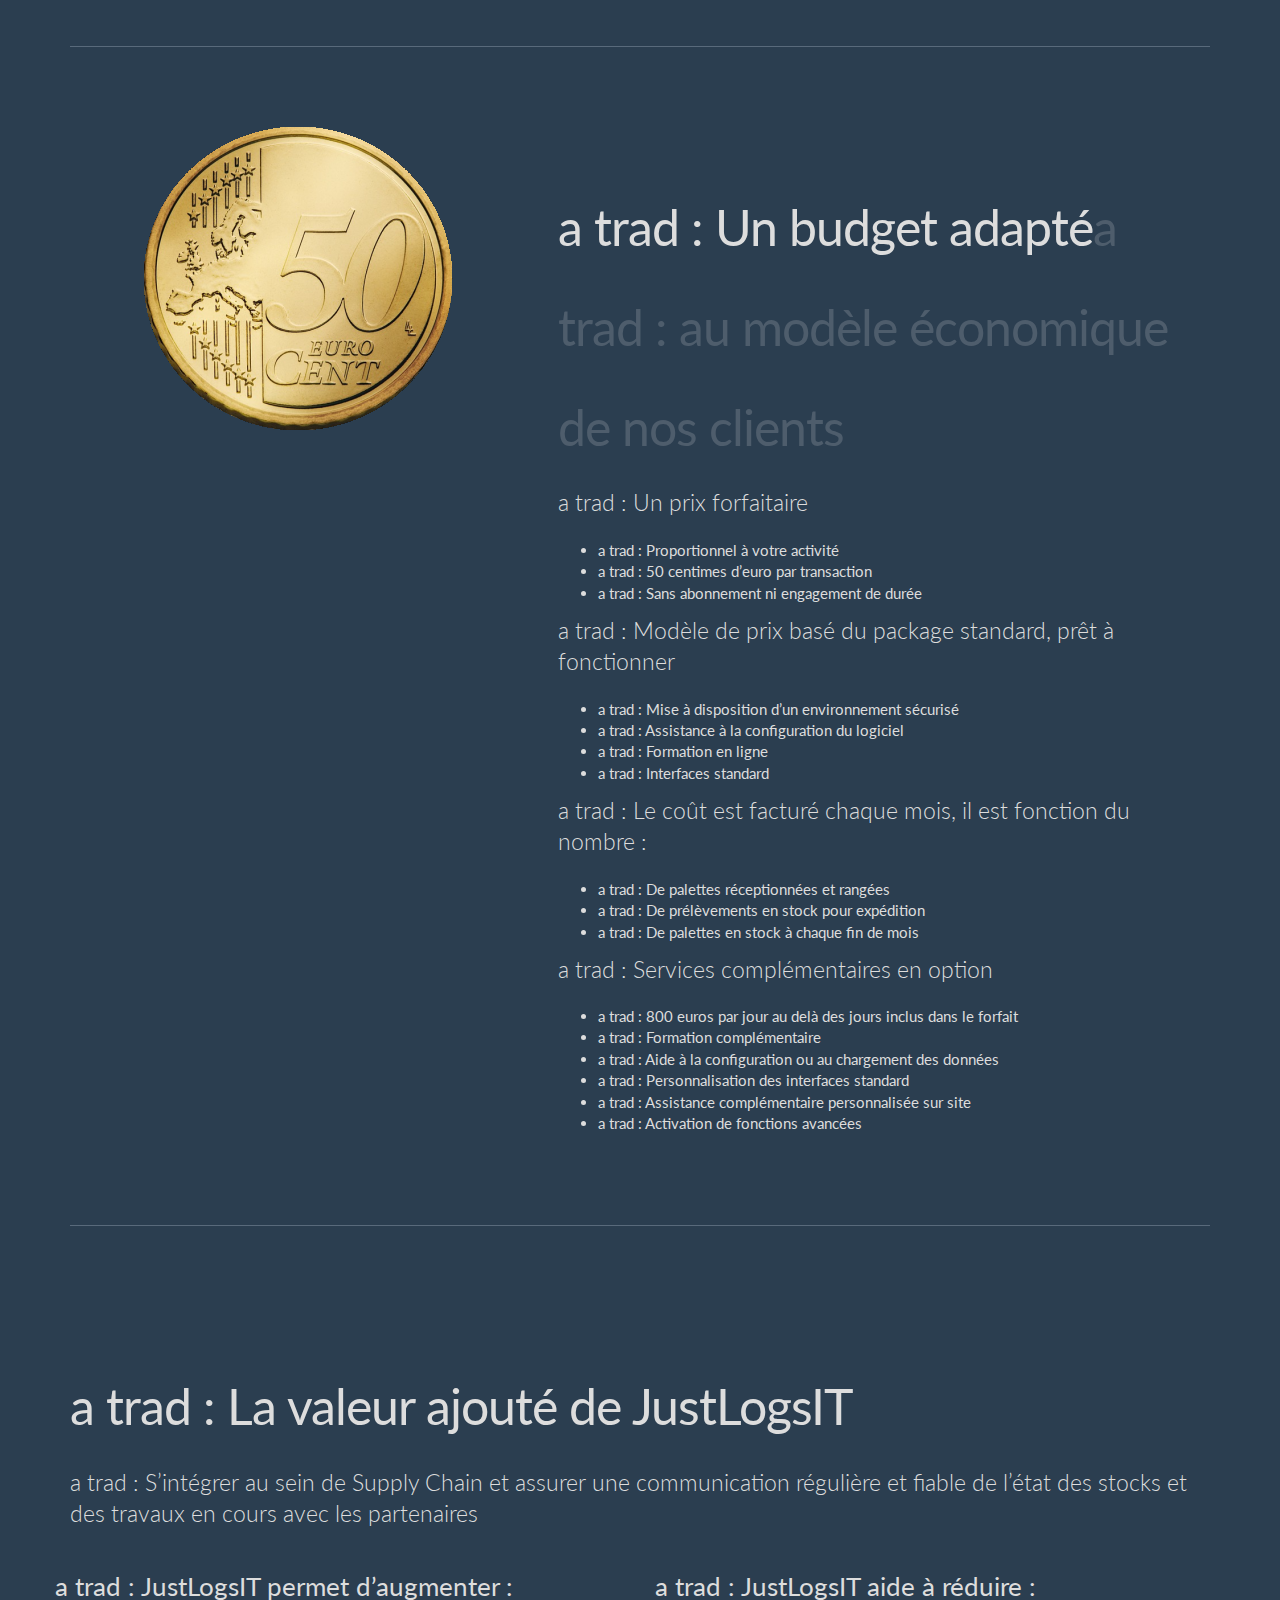
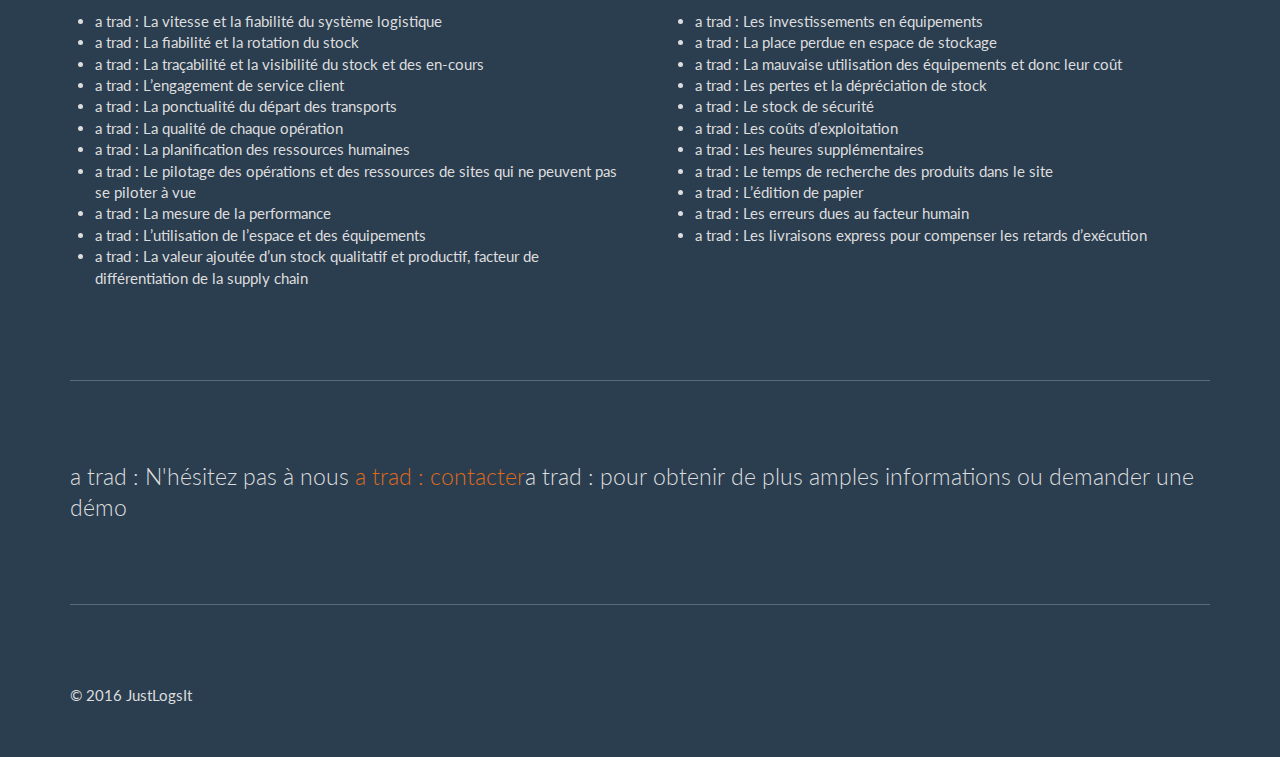
==== commit 9493c412: "add news and polish stuffs" ====
--- a/index.html
+++ b/index.html
@@ -62,6 +62,8 @@
 <script src="src/contact/contact.js"></script>
 <script src="src/solutions/solutions.js"></script>
 <script src="src/services/services.js"></script>
+<script src="src/support/support.js"></script>
+<script src="src/news/news.js"></script>
 <script src="src/home/home.js"></script>
 <script src="src/about/about.js"></script>
 <script src="src/menu/menu.js"></script>
--- a/src/global.css
+++ b/src/global.css
@@ -13,4 +13,8 @@
 
 .just {
     font-style: italic;
+}
+
+.rounded-well{
+    border-radius: 5px;
 }--- a/src/solutions/solutions.css
+++ b/src/solutions/solutions.css
@@ -23,16 +23,14 @@
 .btn-arrow-right:after { /* make two squares (before and after), looking similar to the button */
     content: "";
     position: absolute;
-    top: 7px; /* move it down because of rounded corners */
+    top: 8px; /* move it down because of rounded corners */
     width: 43px; /* same as height */
-    height: 44px; /* button_outer_height / sqrt(2) */
+    height: 43px; /* button_outer_height / sqrt(2) */
     background: inherit; /* use parent background */
     border: inherit; /* use parent border */
     border-left-color: transparent; /* hide left border */
     border-bottom-color: transparent; /* hide bottom border */
-    border-radius: 0px 4px 0px 0px; /* round arrow corner, the shorthand property doesn't accept "inherit" so it is set to 4px */
-    -webkit-border-radius: 0px 4px 0px 0px;
-    -moz-border-radius: 0px 4px 0px 0px;
+    border-radius: 0 4px 0 0; /* round arrow corner, the shorthand property doesn't accept "inherit" so it is set to 4px */
 }
 
 .btn-arrow-right:before,
--- a/src/about/about.css
+++ b/src/about/about.css
@@ -4,7 +4,6 @@
 
 .member-inner-zone{
     background-color: #496379;
-    border-radius: 5px;
     padding: 10px;
 }
 
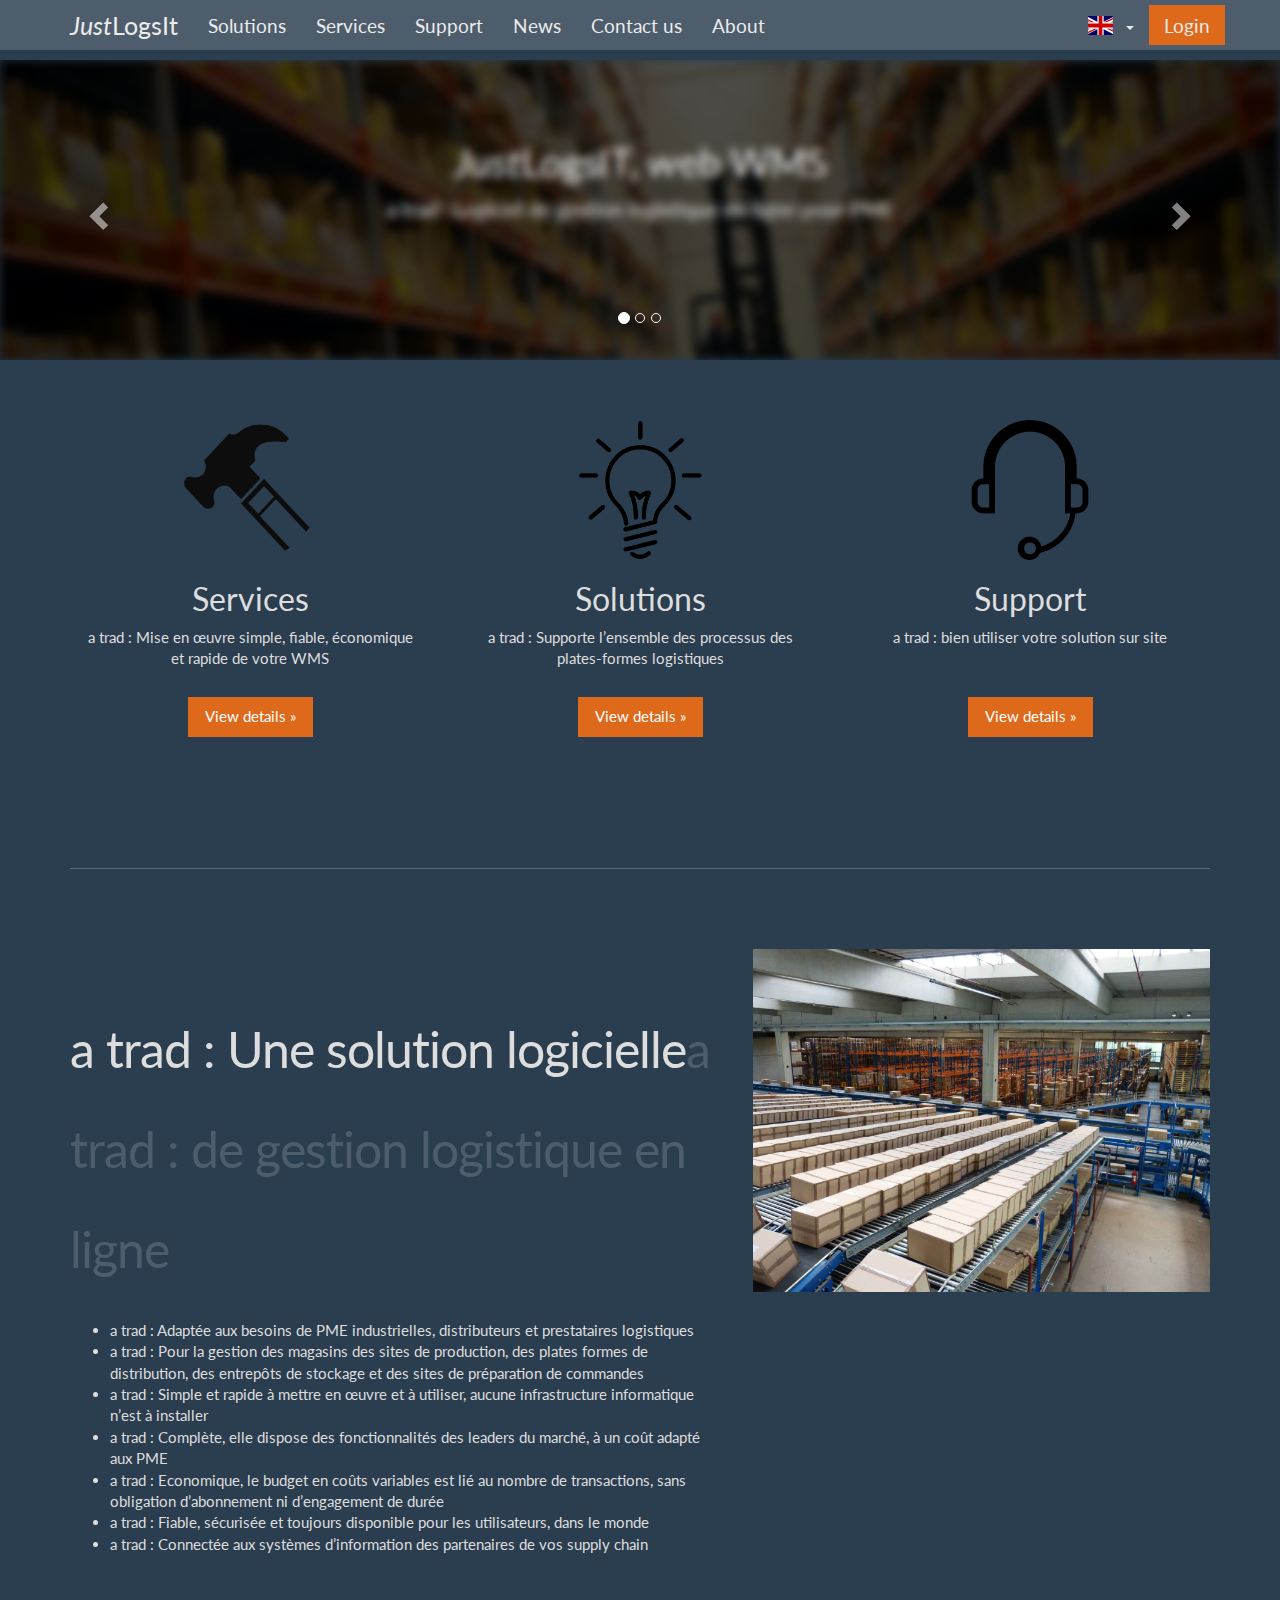
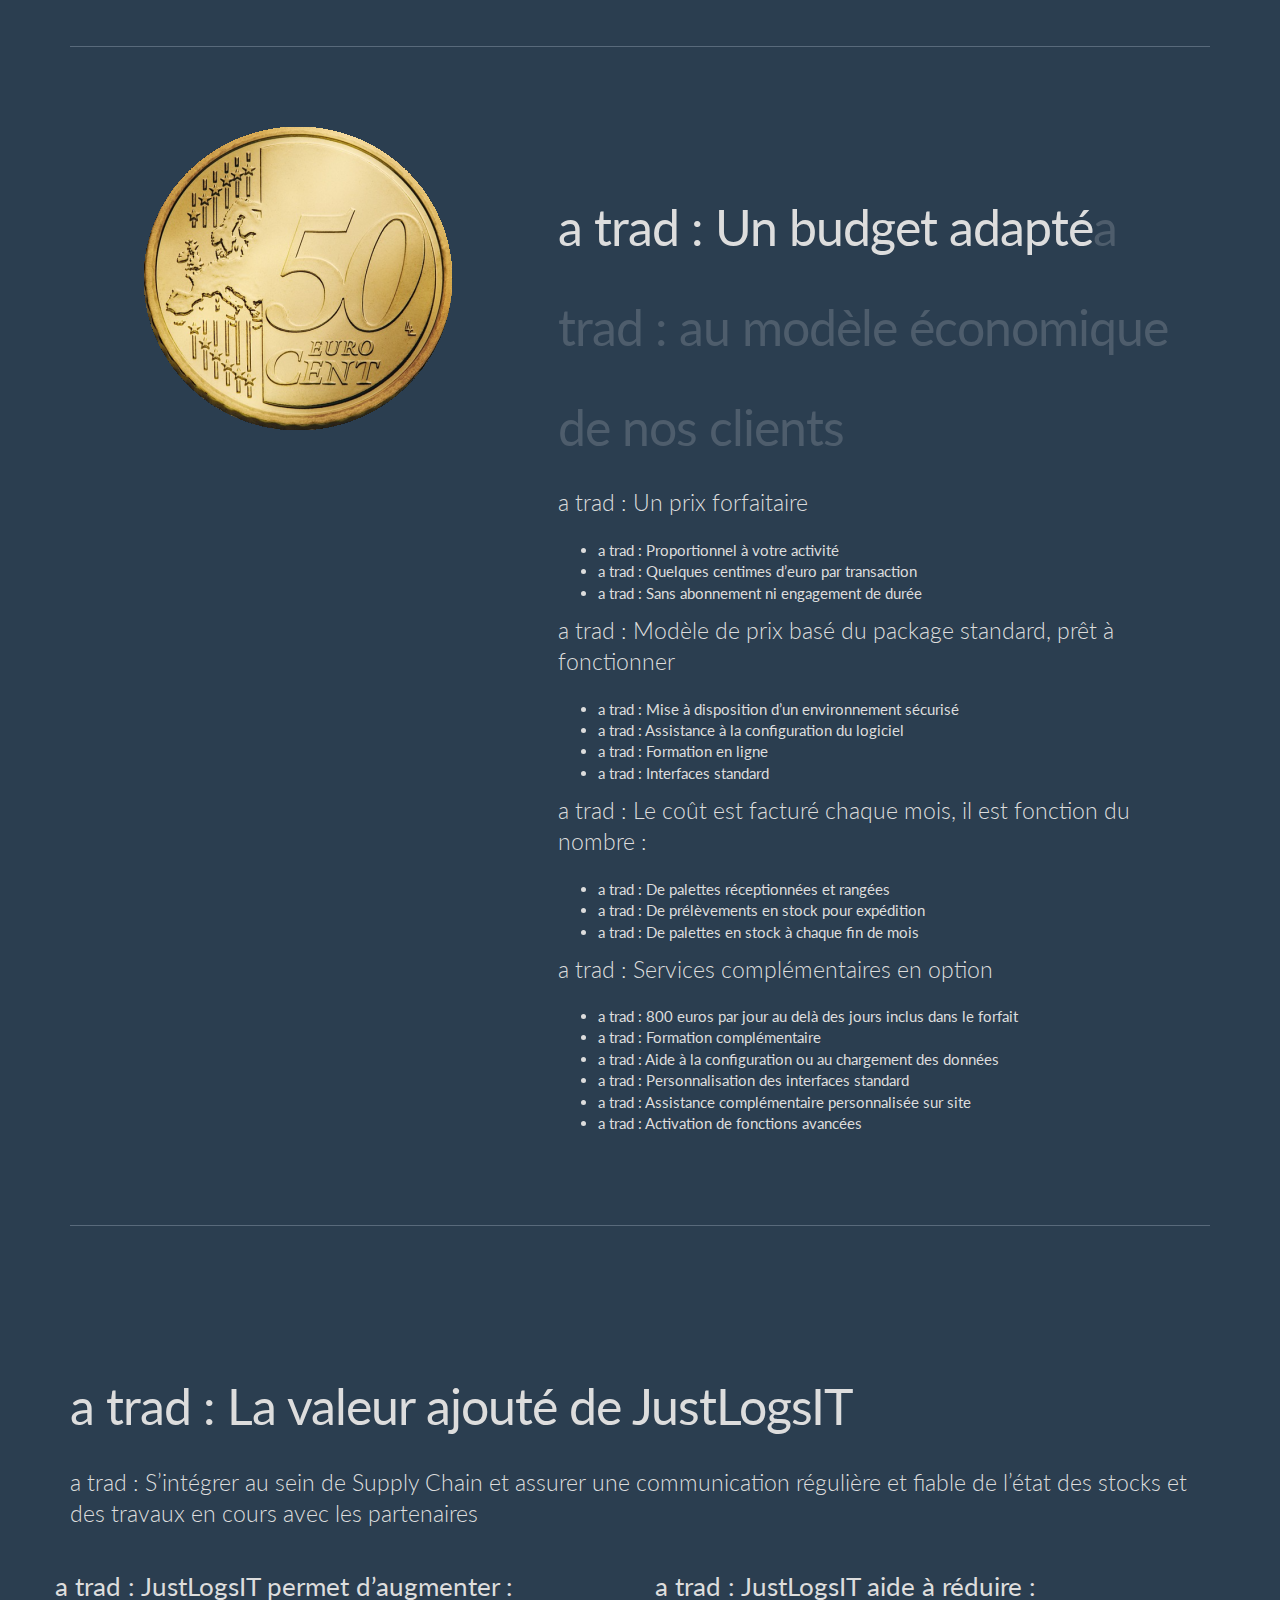
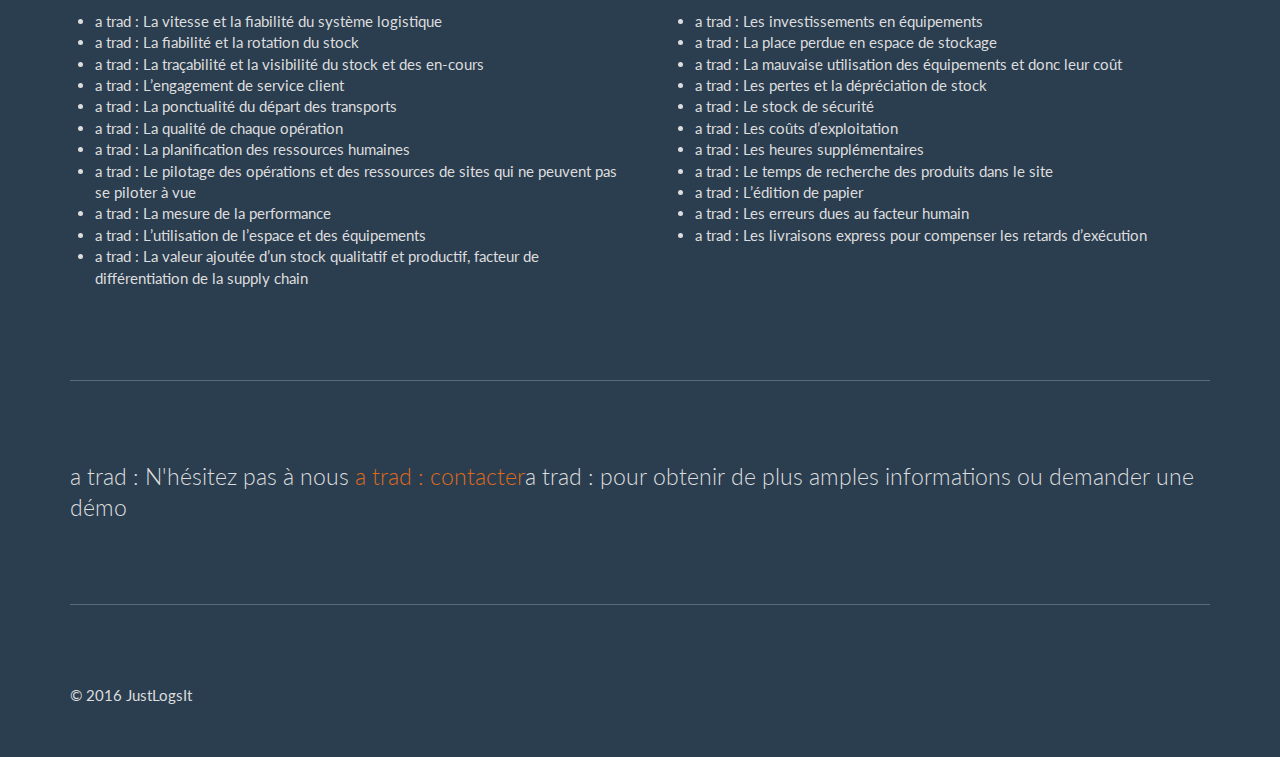
==== commit 8341aa6d: "support page" ====
--- a/index.html
+++ b/index.html
@@ -65,6 +65,7 @@
 <script src="src/support/support.js"></script>
 <script src="src/news/news.js"></script>
 <script src="src/home/home.js"></script>
+<script src="src/support/viewer.js"></script>
 <script src="src/about/about.js"></script>
 <script src="src/menu/menu.js"></script>
 <script src="src/route.js"></script>
